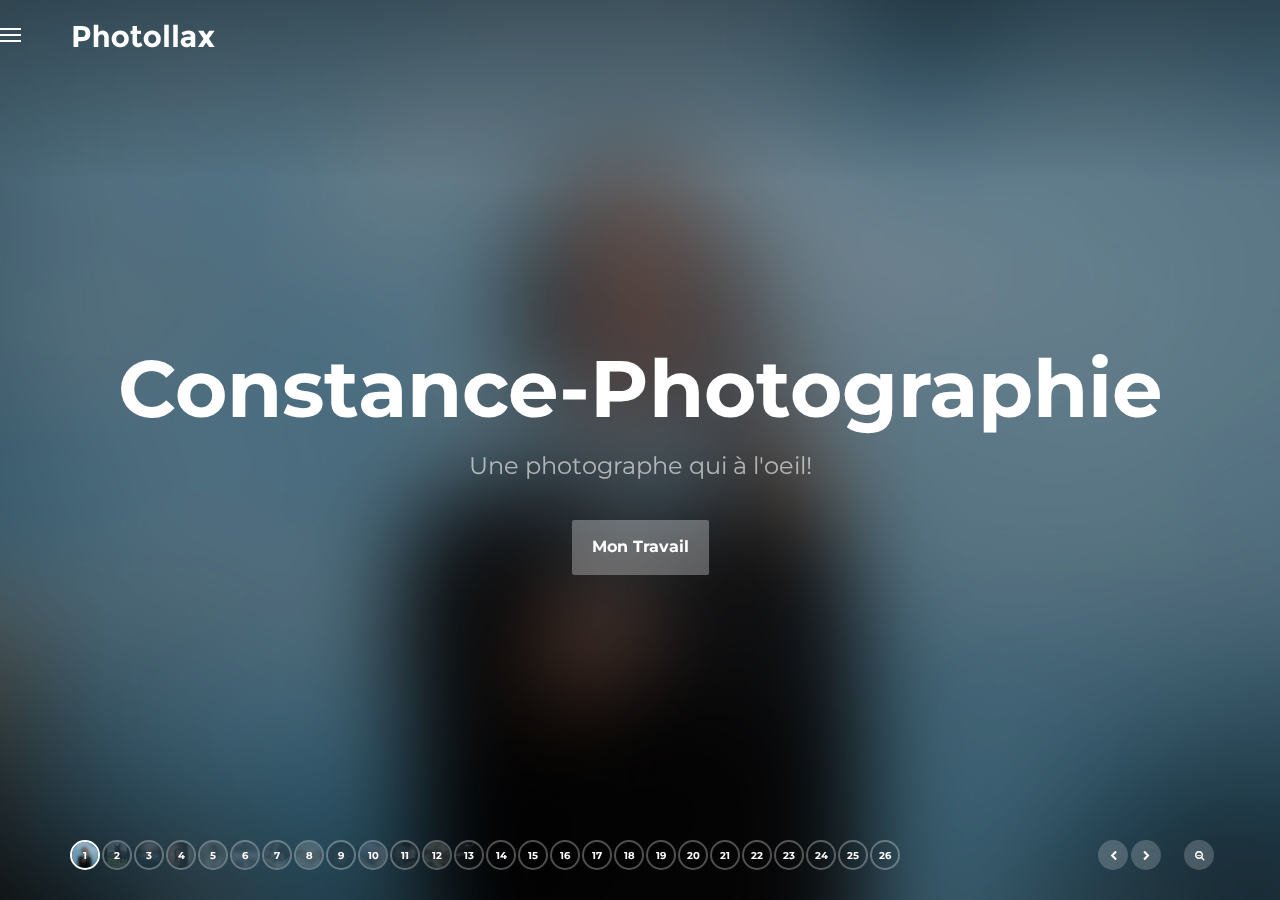
==== album1.html @ 7af8d9a1 "Update and rename album1 to album1.html" ====
<!DOCTYPE html>

<html lang="fr-FR">
<head>
    <meta charset="UTF-8"/>
    <meta name="viewport" content="width=device-width, initial-scale=1.0">
    <meta name="Constance FRECHON" content="Constance-Photographie">

    <link href="assets/fonts/font-awesome.css" rel="stylesheet" type="text/css">
    <link href="assets/fonts/elegant-fonts.css" rel="stylesheet" type="text/css">
    <link href="https://fonts.googleapis.com/css?family=Montserrat:400,700" rel="stylesheet">
    <link rel="stylesheet" href="assets/bootstrap/css/bootstrap.css" type="text/css">
    <link rel="stylesheet" href="assets/css/owl.carousel.css" type="text/css">
    <link rel="stylesheet" href="assets/css/jquery.scrollbar.css" type="text/css">
    <link rel="stylesheet" href="assets/css/style.css" type="text/css">

    <title>Album1</title>

</head>

<body>

<div class="page-wrapper">

    <div class="loading-overlay"></div>

    <div class="off-screen-navigation">
        <ul class="nav">
            <li>
                <a href="#about-me">
                    <i class="fa fa-user"></i>
                    <span>A Propos</span>
                </a>
            </li>
            <li>
                <a href="#services">
                    <i class="fa fa-briefcase"></i>
                    <span>Services</span>
                </a>
            </li>
            <li>
                <a href="#contact">
                    <i class="fa fa-envelope"></i>
                    <span>Contact</span>
                </a>
            </li>
        </ul>
    </div>
    <!--end off-screen-navigation-->

    <nav class="navigation">
        <a href="#" class="nav-btn">
            <i></i>
            <i></i>
            <i></i>
        </a>
        <!--end nav-btn-->
        <div class="brand">
            <a href="index.html">
                <img src="assets/img/logo.png" alt="">
            </a>
        </div>
        <!--end brand-->
    </nav>
    <!--end navigation-->

    <div class="slider-navigation">
        <div class="slider-pager owl-carousel"></div>
        <div class="slider-controls">
            <a href="#" class="prev">
                <i class="fa fa-chevron-left"></i>
            </a>
            <a href="#" class="next">
                <i class="fa fa-chevron-right"></i>
            </a>
            <a href="#" class="zoom-out">
                <i class="fa fa-search-minus"></i>
            </a>
        </div>
    </div>
    <!--end slider-navigation-->

    <div class="outer-wrapper">
        <div class="inner-wrapper">
            <div class="slide first" id="0" data-position-x="0" data-position-y="0" data-position-z="1" data-rotation="0">
                <div class="main-title">
                    <div class="main-title-wrapper">
                        <h1>Constance-Photographie</h1>
                        <h2>Une photographe qui à l'oeil!</h2>
                        <a href="#" class="btn btn-default next">Mon Travail</a>
                    </div>
                </div>
                <div class="image" data-background="assets/img/0.jpg"></div>
                <!--end image-->
            </div>
            <!--end slide-->

            <div class="slide" id="1">
                <div class="description">
                    <h2 class="animate">The cat</h2>
                    <dl class="animate">
                        <dt>Client:</dt>
                        <dd>Ozzie</dd>
                        <dt>Photographe:</dt>
                        <dd>Constance FRECHON</dd>
                        <dt>Catégorie:</dt>
                        <dd>Paysages, Animaux</dd>
                        <dt>Site web:</dt>
                        <dd><a href="#">www.miaou.com</a>
                        </dd>
                    </dl>
                    <div class="additional-info animate">
                        <dl>
                            <dt>ISO:</dt>
                            <dd>200</dd>
                            <dt>Shutter Speed:</dt>
                            <dd>1/10s</dd>
                            <dt>Focal Length:</dt>
                            <dd>42mm</dd>
                        </dl>
                    </div>
                </div>
                <!--end description-->
                <div class="image" data-background="assets/img/1.jpg"></div>
                <!--end image-->
            </div>
            <!--end slide-->

            <div class="slide" id="2">
                <div class="description">
                    <h2 class="animate">La tronche</h2>
                    <dl class="animate">
                        <dt>Client:</dt>
                        <dd>Dani</dd>
                        <dt>Photographe:</dt>
                        <dd>Constance FRECHON</dd>
                        <dt>Catégorie:</dt>
                        <dd>Portrait, Vie Réelle</dd>
                    </dl>
                    <div class="additional-info animate">
                        <dl>
                            <dt>ISO:</dt>
                            <dd>300</dd>
                            <dt>Shutter Speed:</dt>
                            <dd>1/60s</dd>
                            <dt>Focal Length:</dt>
                            <dd>120mm</dd>
                        </dl>
                    </div>
                </div>
                <!--end description-->
                <div class="image" data-background="assets/img/2.jpg"></div>
                <!--end image-->
            </div>
            <!--end slide-->

            <div class="slide" id="3">
                <div class="description">
                    <h2 class="animate">The Mirror</h2>
                    <dl class="animate">
                        <dt>Client:</dt>
                        <dd>Personal Work</dd>
                        <dt>Photographer:</dt>
                        <dd>Jane Sane</dd>
                        <dt>Category:</dt>
                        <dd>Portrait, Real Life</dd>
                    </dl>
                    <div class="additional-info animate">
                        <dl>
                            <dt>ISO:</dt>
                            <dd>800</dd>
                            <dt>Shutter Speed:</dt>
                            <dd>1/60s</dd>
                            <dt>Focal Length:</dt>
                            <dd>42mm</dd>
                        </dl>
                    </div>
                </div>
                <!--end description-->
                <div class="image" data-background="assets/img/3.jpg"></div>
                <!--end image-->
            </div>
            <!--end slide-->

            <div class="slide" id="4">
                <div class="description">
                    <h2 class="animate">The Fence</h2>
                    <dl class="animate">
                        <dt>Client:</dt>
                        <dd>Personal Work</dd>
                        <dt>Photographer:</dt>
                        <dd>Jane Sane</dd>
                        <dt>Category:</dt>
                        <dd>Portrait, Real Life</dd>
                    </dl>
                    <div class="additional-info animate">
                        <dl>
                            <dt>ISO:</dt>
                            <dd>800</dd>
                            <dt>Shutter Speed:</dt>
                            <dd>1/60s</dd>
                            <dt>Focal Length:</dt>
                            <dd>42mm</dd>
                        </dl>
                    </div>
                </div>
                <!--end description-->
                <div class="image" data-background="assets/img/4.jpg"></div>
                <!--end image-->
            </div>
            <!--end slide-->

            <div class="slide" id="5">
                <div class="description">
                    <h2 class="animate">From Above</h2>
                    <dl class="animate">
                        <dt>Client:</dt>
                        <dd>Peter Stray</dd>
                        <dt>Photographer:</dt>
                        <dd>Mike Hill</dd>
                        <dt>Category:</dt>
                        <dd>Landscape, Drone</dd>
                    </dl>
                    <div class="additional-info animate">
                        <dl>
                            <dt>ISO:</dt>
                            <dd>800</dd>
                            <dt>Shutter Speed:</dt>
                            <dd>1/60s</dd>
                            <dt>Focal Length:</dt>
                            <dd>42mm</dd>
                        </dl>
                    </div>
                </div>
                <!--end description-->
                <div class="image" data-background="assets/img/5.jpg"></div>
            </div>
            <!--end slide-->

            <div class="slide" id="6">
                <div class="description">
                    <h2 class="animate">The Butcher</h2>
                    <dl class="animate">
                        <dt>Client:</dt>
                        <dd>Personal Work</dd>
                        <dt>Photographer:</dt>
                        <dd>Jane Sane</dd>
                        <dt>Category:</dt>
                        <dd>Real Life</dd>
                    </dl>
                    <div class="additional-info animate">
                        <dl>
                            <dt>ISO:</dt>
                            <dd>600</dd>
                            <dt>Shutter Speed:</dt>
                            <dd>1/50s</dd>
                            <dt>Focal Length:</dt>
                            <dd>17mm</dd>
                        </dl>
                    </div>
                </div>
                <!--end description-->
                <div class="image" data-background="assets/img/6.jpg"></div>
            </div>
            <!--end slide-->

            <div class="slide" id="7">
                <div class="description">
                    <h2 class="animate">Suzane & John</h2>
                    <dl class="animate">
                        <dt>Client:</dt>
                        <dd>Suzane & John Does</dd>
                        <dt>Photographer:</dt>
                        <dd>Mike Hill</dd>
                        <dt>Category:</dt>
                        <dd>Wedding, Couple</dd>
                    </dl>
                    <div class="additional-info animate">
                        <dl>
                            <dt>ISO:</dt>
                            <dd>400</dd>
                            <dt>Shutter Speed:</dt>
                            <dd>1/60s</dd>
                            <dt>Focal Length:</dt>
                            <dd>42mm</dd>
                        </dl>
                    </div>
                </div>
                <!--end description-->
                <div class="image" data-background="assets/img/7.jpg"></div>
            </div>
            <!--end slide-->

            <div class="slide" id="8">
                <div class="description">
                    <h2 class="animate">Dark Dream</h2>
                    <dl class="animate">
                        <dt>Client:</dt>
                        <dd>Personal Work</dd>
                        <dt>Photographer:</dt>
                        <dd>Jane Sane</dd>
                        <dt>Category:</dt>
                        <dd>Portrait</dd>
                    </dl>
                    <div class="additional-info animate">
                        <dl>
                            <dt>ISO:</dt>
                            <dd>700</dd>
                            <dt>Shutter Speed:</dt>
                            <dd>1/160s</dd>
                            <dt>Focal Length:</dt>
                            <dd>38mm</dd>
                        </dl>
                    </div>
                </div>
                <!--end description-->
                <div class="image" data-background="assets/img/8.jpg"></div>
            </div>
            <!--end slide-->

            <div class="slide" id="9">
                <div class="description">
                    <h2 class="animate">Finally Here</h2>
                    <dl class="animate">
                        <dt>Client:</dt>
                        <dd>Juliana Grey</dd>
                        <dt>Photographer:</dt>
                        <dd>Mike Hill</dd>
                        <dt>Category:</dt>
                        <dd>Landscape</dd>
                    </dl>
                    <div class="additional-info animate">
                        <dl>
                            <dt>ISO:</dt>
                            <dd>800</dd>
                            <dt>Shutter Speed:</dt>
                            <dd>1/60s</dd>
                            <dt>Focal Length:</dt>
                            <dd>42mm</dd>
                        </dl>
                    </div>
                </div>
                <!--end description-->
                <div class="image" data-background="assets/img/9.jpg"></div>
            </div>
            <!--end slide-->

            <div class="slide" id="10">
                <div class="description">
                    <h2 class="animate">Beautiful View</h2>
                    <dl class="animate">
                        <dt>Client:</dt>
                        <dd>Peter Stray</dd>
                        <dt>Photographer:</dt>
                        <dd>Mike Hill</dd>
                        <dt>Category:</dt>
                        <dd>Landscape, Drone</dd>
                    </dl>
                    <div class="additional-info animate">
                        <dl>
                            <dt>ISO:</dt>
                            <dd>800</dd>
                            <dt>Shutter Speed:</dt>
                            <dd>1/60s</dd>
                            <dt>Focal Length:</dt>
                            <dd>42mm</dd>
                        </dl>
                    </div>
                </div>
                <!--end description-->
                <div class="image" data-background="assets/img/10.jpg"></div>
            </div>
            <!--end slide-->

            <div class="slide" id="11">
                <div class="description">
                    <h2 class="animate">Forest Surprice</h2>
                    <dl class="animate">
                        <dt>Client:</dt>
                        <dd>National Geographic</dd>
                        <dt>Photographer:</dt>
                        <dd>Jane Sanne</dd>
                        <dt>Category:</dt>
                        <dd>Animals, Forest</dd>
                    </dl>
                    <div class="additional-info animate">
                        <dl>
                            <dt>ISO:</dt>
                            <dd>600</dd>
                            <dt>Shutter Speed:</dt>
                            <dd>1/60s</dd>
                            <dt>Focal Length:</dt>
                            <dd>160mm</dd>
                        </dl>
                    </div>
                </div>
                <!--end description-->
                <div class="image" data-background="assets/img/11.jpg"></div>
            </div>
            <!--end slide-->

            <div class="slide" id="12">
                <div class="description">
                    <h2 class="animate">No Way Back</h2>
                    <dl class="animate">
                        <dt>Client:</dt>
                        <dd>Personal Work</dd>
                        <dt>Photographer:</dt>
                        <dd>Mike Hill</dd>
                        <dt>Category:</dt>
                        <dd>Landscape</dd>
                    </dl>
                    <div class="additional-info animate">
                        <dl>
                            <dt>ISO:</dt>
                            <dd>1200</dd>
                            <dt>Shutter Speed:</dt>
                            <dd>1/20s</dd>
                            <dt>Focal Length:</dt>
                            <dd>42mm</dd>
                        </dl>
                    </div>
                </div>
                <!--end description-->
                <div class="image" data-background="assets/img/12.jpg"></div>
            </div>
            <!--end slide-->
            
            <div class="slide" id="13">
                <div class="description">
                    <h2 class="animate">No Way Back</h2>
                    <dl class="animate">
                        <dt>Client:</dt>
                        <dd>Personal Work</dd>
                        <dt>Photographer:</dt>
                        <dd>Mike Hill</dd>
                        <dt>Category:</dt>
                        <dd>Landscape</dd>
                    </dl>
                    <div class="additional-info animate">
                        <dl>
                            <dt>ISO:</dt>
                            <dd>1200</dd>
                            <dt>Shutter Speed:</dt>
                            <dd>1/20s</dd>
                            <dt>Focal Length:</dt>
                            <dd>42mm</dd>
                        </dl>
                    </div>
                </div>
                <!--end description-->
                <div class="image" data-background="assets/img/13.jpg"></div>
            </div>
            <!--end slide-->
            
            <div class="slide" id="14">
                <div class="description">
                    <h2 class="animate">No Way Back</h2>
                    <dl class="animate">
                        <dt>Client:</dt>
                        <dd>Personal Work</dd>
                        <dt>Photographer:</dt>
                        <dd>Mike Hill</dd>
                        <dt>Category:</dt>
                        <dd>Landscape</dd>
                    </dl>
                    <div class="additional-info animate">
                        <dl>
                            <dt>ISO:</dt>
                            <dd>1200</dd>
                            <dt>Shutter Speed:</dt>
                            <dd>1/20s</dd>
                            <dt>Focal Length:</dt>
                            <dd>42mm</dd>
                        </dl>
                    </div>
                </div>
                <!--end description-->
                <div class="image" data-background="assets/img/14.jpg"></div>
            </div>
            <!--end slide-->
            
            <div class="slide" id="15">
                <div class="description">
                    <h2 class="animate">No Way Back</h2>
                    <dl class="animate">
                        <dt>Client:</dt>
                        <dd>Personal Work</dd>
                        <dt>Photographer:</dt>
                        <dd>Mike Hill</dd>
                        <dt>Category:</dt>
                        <dd>Landscape</dd>
                    </dl>
                    <div class="additional-info animate">
                        <dl>
                            <dt>ISO:</dt>
                            <dd>1200</dd>
                            <dt>Shutter Speed:</dt>
                            <dd>1/20s</dd>
                            <dt>Focal Length:</dt>
                            <dd>42mm</dd>
                        </dl>
                    </div>
                </div>
                <!--end description-->
                <div class="image" data-background="assets/img/15.jpg"></div>
            </div>
            <!--end slide-->
            
            <div class="slide" id="16">
                <div class="description">
                    <h2 class="animate">No Way Back</h2>
                    <dl class="animate">
                        <dt>Client:</dt>
                        <dd>Personal Work</dd>
                        <dt>Photographer:</dt>
                        <dd>Mike Hill</dd>
                        <dt>Category:</dt>
                        <dd>Landscape</dd>
                    </dl>
                    <div class="additional-info animate">
                        <dl>
                            <dt>ISO:</dt>
                            <dd>1200</dd>
                            <dt>Shutter Speed:</dt>
                            <dd>1/20s</dd>
                            <dt>Focal Length:</dt>
                            <dd>42mm</dd>
                        </dl>
                    </div>
                </div>
                <!--end description-->
                <div class="image" data-background="assets/img/16.jpg"></div>
            </div>
            <!--end slide-->
            
            <div class="slide" id="17">
                <div class="description">
                    <h2 class="animate">No Way Back</h2>
                    <dl class="animate">
                        <dt>Client:</dt>
                        <dd>Personal Work</dd>
                        <dt>Photographer:</dt>
                        <dd>Mike Hill</dd>
                        <dt>Category:</dt>
                        <dd>Landscape</dd>
                    </dl>
                    <div class="additional-info animate">
                        <dl>
                            <dt>ISO:</dt>
                            <dd>1200</dd>
                            <dt>Shutter Speed:</dt>
                            <dd>1/20s</dd>
                            <dt>Focal Length:</dt>
                            <dd>42mm</dd>
                        </dl>
                    </div>
                </div>
                <!--end description-->
                <div class="image" data-background="assets/img/17.jpg"></div>
            </div>
            <!--end slide-->
            
            <div class="slide" id="18">
                <div class="description">
                    <h2 class="animate">No Way Back</h2>
                    <dl class="animate">
                        <dt>Client:</dt>
                        <dd>Personal Work</dd>
                        <dt>Photographer:</dt>
                        <dd>Mike Hill</dd>
                        <dt>Category:</dt>
                        <dd>Landscape</dd>
                    </dl>
                    <div class="additional-info animate">
                        <dl>
                            <dt>ISO:</dt>
                            <dd>1200</dd>
                            <dt>Shutter Speed:</dt>
                            <dd>1/20s</dd>
                            <dt>Focal Length:</dt>
                            <dd>42mm</dd>
                        </dl>
                    </div>
                </div>
                <!--end description-->
                <div class="image" data-background="assets/img/18.jpg"></div>
            </div>
            <!--end slide-->
            
            <div class="slide" id="19">
                <div class="description">
                    <h2 class="animate">No Way Back</h2>
                    <dl class="animate">
                        <dt>Client:</dt>
                        <dd>Personal Work</dd>
                        <dt>Photographer:</dt>
                        <dd>Mike Hill</dd>
                        <dt>Category:</dt>
                        <dd>Landscape</dd>
                    </dl>
                    <div class="additional-info animate">
                        <dl>
                            <dt>ISO:</dt>
                            <dd>1200</dd>
                            <dt>Shutter Speed:</dt>
                            <dd>1/20s</dd>
                            <dt>Focal Length:</dt>
                            <dd>42mm</dd>
                        </dl>
                    </div>
                </div>
                <!--end description-->
                <div class="image" data-background="assets/img/19.jpg"></div>
            </div>
            <!--end slide-->
            
            <div class="slide" id="20">
                <div class="description">
                    <h2 class="animate">No Way Back</h2>
                    <dl class="animate">
                        <dt>Client:</dt>
                        <dd>Personal Work</dd>
                        <dt>Photographer:</dt>
                        <dd>Mike Hill</dd>
                        <dt>Category:</dt>
                        <dd>Landscape</dd>
                    </dl>
                    <div class="additional-info animate">
                        <dl>
                            <dt>ISO:</dt>
                            <dd>1200</dd>
                            <dt>Shutter Speed:</dt>
                            <dd>1/20s</dd>
                            <dt>Focal Length:</dt>
                            <dd>42mm</dd>
                        </dl>
                    </div>
                </div>
                <!--end description-->
                <div class="image" data-background="assets/img/20.jpg"></div>
            </div>
            <!--end slide-->
            
            <div class="slide" id="21">
                <div class="description">
                    <h2 class="animate">No Way Back</h2>
                    <dl class="animate">
                        <dt>Client:</dt>
                        <dd>Personal Work</dd>
                        <dt>Photographer:</dt>
                        <dd>Mike Hill</dd>
                        <dt>Category:</dt>
                        <dd>Landscape</dd>
                    </dl>
                    <div class="additional-info animate">
                        <dl>
                            <dt>ISO:</dt>
                            <dd>1200</dd>
                            <dt>Shutter Speed:</dt>
                            <dd>1/20s</dd>
                            <dt>Focal Length:</dt>
                            <dd>42mm</dd>
                        </dl>
                    </div>
                </div>
                <!--end description-->
                <div class="image" data-background="assets/img/21.jpg"></div>
            </div>
            <!--end slide-->
            
            <div class="slide" id="22">
                <div class="description">
                    <h2 class="animate">No Way Back</h2>
                    <dl class="animate">
                        <dt>Client:</dt>
                        <dd>Personal Work</dd>
                        <dt>Photographer:</dt>
                        <dd>Mike Hill</dd>
                        <dt>Category:</dt>
                        <dd>Landscape</dd>
                    </dl>
                    <div class="additional-info animate">
                        <dl>
                            <dt>ISO:</dt>
                            <dd>1200</dd>
                            <dt>Shutter Speed:</dt>
                            <dd>1/20s</dd>
                            <dt>Focal Length:</dt>
                            <dd>42mm</dd>
                        </dl>
                    </div>
                </div>
                <!--end description-->
                <div class="image" data-background="assets/img/22.jpg"></div>
            </div>
            <!--end slide-->
            
            <div class="slide" id="23">
                <div class="description">
                    <h2 class="animate">No Way Back</h2>
                    <dl class="animate">
                        <dt>Client:</dt>
                        <dd>Personal Work</dd>
                        <dt>Photographer:</dt>
                        <dd>Mike Hill</dd>
                        <dt>Category:</dt>
                        <dd>Landscape</dd>
                    </dl>
                    <div class="additional-info animate">
                        <dl>
                            <dt>ISO:</dt>
                            <dd>1200</dd>
                            <dt>Shutter Speed:</dt>
                            <dd>1/20s</dd>
                            <dt>Focal Length:</dt>
                            <dd>42mm</dd>
                        </dl>
                    </div>
                </div>
                <!--end description-->
                <div class="image" data-background="assets/img/23.jpg"></div>
            </div>
            <!--end slide-->
            
            <div class="slide" id="24">
                <div class="description">
                    <h2 class="animate">No Way Back</h2>
                    <dl class="animate">
                        <dt>Client:</dt>
                        <dd>Personal Work</dd>
                        <dt>Photographer:</dt>
                        <dd>Mike Hill</dd>
                        <dt>Category:</dt>
                        <dd>Landscape</dd>
                    </dl>
                    <div class="additional-info animate">
                        <dl>
                            <dt>ISO:</dt>
                            <dd>1200</dd>
                            <dt>Shutter Speed:</dt>
                            <dd>1/20s</dd>
                            <dt>Focal Length:</dt>
                            <dd>42mm</dd>
                        </dl>
                    </div>
                </div>
                <!--end description-->
                <div class="image" data-background="assets/img/24.jpg"></div>
            </div>
            <!--end slide-->
            
            <div class="slide" id="25">
                <div class="description">
                    <h2 class="animate">No Way Back</h2>
                    <dl class="animate">
                        <dt>Client:</dt>
                        <dd>Personal Work</dd>
                        <dt>Photographer:</dt>
                        <dd>Mike Hill</dd>
                        <dt>Category:</dt>
                        <dd>Landscape</dd>
                    </dl>
                    <div class="additional-info animate">
                        <dl>
                            <dt>ISO:</dt>
                            <dd>1200</dd>
                            <dt>Shutter Speed:</dt>
                            <dd>1/20s</dd>
                            <dt>Focal Length:</dt>
                            <dd>42mm</dd>
                        </dl>
                    </div>
                </div>
                <!--end description-->
                <div class="image" data-background="assets/img/25.jpg"></div>
            </div>
            <!--end slide-->
            
            
        </div>
        <!--end page-wrapper-->
    </div>
    <!--end outer-wrapper-->

    <div class="off-screen-content">
        <div class="scrollbar-inner">
            <section id="about-me">
                <div class="image-header">
                    <div class="bg-transfer"><img src="assets/img/image-header.jpg" alt=""></div>
                </div>
                <div class="section-wrapper">
                    <h2>A propos</h2>

                    <h3>Hey, je suis Constance!</h3>

                    <p>
                        Lorem ipsum dolor sit amet, consectetur adipiscing elit. Nulla sagittis lacinia tellus. Nullam
                        venenatis a sem non dictum. Aliquam orci ipsum, malesuada lacinia faucibus nec, bibendum a enim.
                        Sed efficitur bibendum purus. Fusce libero metu
                    </p>

                    <p>
                        Enean sit amet metus sodales, elementum ligula quis, facilisis neque. Sed eu purus ut mauris
                        malesuada viverra eu vitae eros. In odio neque, fermentum id tincidunt vitae, accumsan eu augue.
                        Proin vitae porta nulla.
                    </p>
                    <img src="assets/img/signature-black.png" alt="">
                </div>
                <!--end section-wrapper-->
            </section>
            <!--end #about-me-->

            <section id="services">
                <div class="section-wrapper">
                    <h2>Services</h2>

                    <p>
                        Duis ut finibus elit. Praesent vestibulum porta odio, in commodo velit placerat sed. Vivamus et
                        iaculis sem. Sed nibh turpis, finibus ut est nec, tempus fringilla augue. Quisque blandit nunc eu
                        tincidunt iaculis.
                    </p>

                    <div class="service">
                        <div class="image">
                            <div class="bg-transfer"><img src="assets/img/service-01.jpg" alt=""></div>
                        </div>
                        <div class="description">
                            <h3>Photographie</h3>

                            <p>Lorem ipsum dolor sit amet, consectetur adipiscing elit. Nulla sagittis lacinia tellus.
                                Nullam venenatis a sem non dictum.
                            </p>
                        </div>
                    </div>
                    <!--end service-->
                    <div class="service">
                        <div class="image">
                            <div class="bg-transfer"><img src="assets/img/service-02.jpg" alt=""></div>
                        </div>
                        <div class="description">
                            <h3>Tournages</h3>

                            <p>Donec mauris nibh, blandit id eros lacinia, lobortis aliquam mauris. Suspendisse laoreet,
                                tortor ut convallis facilisis
                            </p>
                        </div>
                    </div>
                    <!--end service-->
                    <div class="service">
                        <div class="image">
                            <div class="bg-transfer"><img src="assets/img/service-03.jpg" alt=""></div>
                        </div>
                        <div class="description">
                            <h3>Edition Vidéo</h3>

                            <p>Nullam ultricies purus sed accumsan tempus. Integer lorem dui, pellentesque at arcu non
                                volutpat fermentum sem.
                            </p>
                        </div>
                    </div>
                    <!--end service-->
                </div>
                <!--end section-wrapper-->
            </section>
            <!--end #services-->

            

            <section id="contact">
                <div id="map"></div>
                <div class="section-wrapper">
                    <h2>Contact</h2>

                    <div class="row">
                        <div class="col-md-6 col-sm-6">
                            <h3>Adresse</h3>
                            <address>
                                17 rue vers la cave
                                <br>
                                +1 919-571-2528
                                <br>
                                <a href="#">hello@example.com</a>
                            </address>
                        </div>
                        <!--end col-sm-6-->
                        <div class="col-md-6 col-sm-6">
                            <h3>Social</h3>

                            <div class="social">
                                <figure><a href="" class="icon"><i class="fa fa-facebook"></i>Facebook</a></figure>
                                <figure><a href="" class="icon"><i class="fa fa-twitter"></i>Twitter</a></figure>
                                <figure><a href="" class="icon"><i class="fa fa-youtube"></i>Youtube</a></figure>
                                <figure><a href="" class="icon"><i class="fa fa-pinterest"></i>Pinterest</a></figure>
                            </div>
                        </div>
                        <!--end col-sm-6-->
                    </div>
                    <!--end row-->
                    <br>

                    <h3>Contact Form</h3>

                    <form id="form-contact" method="post" class="form clearfix">
                        <div class="row">
                            <div class="col-md-6 col-sm-6">
                                <div class="form-group">
                                    <input type="text" class="form-control" id="form-contact-name" name="name" placeholder="Your Name" required>
                                </div>
                                <!--end form-group -->
                            </div>
                            <!--end col-md-6 col-sm-6 -->
                            <div class="col-md-6 col-sm-6">
                                <div class="form-group">
                                    <input type="email" class="form-control" id="form-contact-email" name="email" placeholder="Your Email" required>
                                </div>
                                <!--end form-group -->
                            </div>
                            <!--end col-md-6 col-sm-6 -->
                        </div>
                        <!--end row -->
                        <div class="row">
                            <div class="col-md-12">
                                <div class="form-group">
                                    <textarea class="form-control" id="form-contact-message" rows="8" name="message" placeholder="Your Message" required></textarea>
                                </div>
                                <!--end form-group -->
                            </div>
                            <!--end col-md-12 -->
                        </div>
                        <!--end row -->
                        <div class="form-group clearfix">
                            <button type="submit" class="btn pull-right btn-default btn-framed btn-rounded" id="form-contact-submit">Send a Message
                            </button>
                        </div>
                        <!--end form-group -->
                        <div class="form-contact-status"></div>
                    </form>
                    <!--end form-contact -->
                </div>
                <!--end section-wrapper-->
            </section>
            <!--end #contact-->
        </div>
    </div>
    <!--end off-screen-content-->
</div>
<!--end page-wrapper-->

<!-- Modal -->
<div class="modal fade" id="modal-blog" tabindex="-1" role="dialog" aria-labelledby="modal-blog">
    <div class="modal-dialog" role="document">
        <div class="modal-content">
            <button type="button" class="close" data-dismiss="modal" aria-label="Close"><span aria-hidden="true">&times;</span></button>
            <iframe data-src="blog.html"></iframe>
        </div>
    </div>
</div>
<!--end modal-->

<script type="text/javascript" src="assets/js/jquery-2.2.1.min.js"></script>
<script type="text/javascript" src="http://maps.google.com/maps/api/js"></script>
<script type="text/javascript" src="assets/bootstrap/js/bootstrap.min.js"></script>
<script type="text/javascript" src="assets/js/jquery.validate.min.js"></script>
<script type="text/javascript" src="assets/js/jquery.scrollbar.min.js"></script>
<script type="text/javascript" src="assets/js/jquery.mousewheel.min.js"></script>
<script type="text/javascript" src="assets/js/owl.carousel.min.js"></script>
<script type="text/javascript" src="assets/js/pace.min.js"></script>
<script type="text/javascript" src="assets/js/custom.js"></script>

<script type="text/javascript">

    $(document).ready(function ($) {
        "use strict";



    });

    var latitude = 34.038405;
    var longitude = -117.946944;
    var markerImage = "assets/img/map-marker.png";
    var mapTheme = "light";
    var mapElement = "map";
    google.maps.event.addDomListener(window, "load", simpleMap(latitude, longitude, markerImage, mapTheme, mapElement));

</script>

</body>
---- assets/fonts/elegant-fonts.css ----
@font-face {
	font-family: 'ElegantIcons';
	src:url('fonts/ElegantIcons.eot');
	src:url('fonts/ElegantIcons.eot?#iefix') format('embedded-opentype'),
		url('fonts/ElegantIcons.woff') format('woff'),
		url('fonts/ElegantIcons.ttf') format('truetype'),
		url('fonts/ElegantIcons.svg#ElegantIcons') format('svg');
	font-weight: normal;
	font-style: normal;
}

/* Use the following CSS code if you want to use data attributes for inserting your icons */
[data-icon]:before {
	font-family: 'ElegantIcons';
	content: attr(data-icon);
	speak: none;
	font-weight: normal;
	font-variant: normal;
	text-transform: none;
	line-height: 1;
	-webkit-font-smoothing: antialiased;
	-moz-osx-font-smoothing: grayscale;
}

/* Use the following CSS code if you want to have a class per icon */
/*
Instead of a list of all class selectors,
you can use the generic selector below, but it's slower:
[class*="your-class-prefix"] {
*/
.arrow_up, .arrow_down, .arrow_left, .arrow_right, .arrow_left-up, .arrow_right-up, .arrow_right-down, .arrow_left-down, .arrow-up-down, .arrow_up-down_alt, .arrow_left-right_alt, .arrow_left-right, .arrow_expand_alt2, .arrow_expand_alt, .arrow_condense, .arrow_expand, .arrow_move, .arrow_carrot-up, .arrow_carrot-down, .arrow_carrot-left, .arrow_carrot-right, .arrow_carrot-2up, .arrow_carrot-2down, .arrow_carrot-2left, .arrow_carrot-2right, .arrow_carrot-up_alt2, .arrow_carrot-down_alt2, .arrow_carrot-left_alt2, .arrow_carrot-right_alt2, .arrow_carrot-2up_alt2, .arrow_carrot-2down_alt2, .arrow_carrot-2left_alt2, .arrow_carrot-2right_alt2, .arrow_triangle-up, .arrow_triangle-down, .arrow_triangle-left, .arrow_triangle-right, .arrow_triangle-up_alt2, .arrow_triangle-down_alt2, .arrow_triangle-left_alt2, .arrow_triangle-right_alt2, .arrow_back, .icon_minus-06, .icon_plus, .icon_close, .icon_check, .icon_minus_alt2, .icon_plus_alt2, .icon_close_alt2, .icon_check_alt2, .icon_zoom-out_alt, .icon_zoom-in_alt, .icon_search, .icon_box-empty, .icon_box-selected, .icon_minus-box, .icon_plus-box, .icon_box-checked, .icon_circle-empty, .icon_circle-slelected, .icon_stop_alt2, .icon_stop, .icon_pause_alt2, .icon_pause, .icon_menu, .icon_menu-square_alt2, .icon_menu-circle_alt2, .icon_ul, .icon_ol, .icon_adjust-horiz, .icon_adjust-vert, .icon_document_alt, .icon_documents_alt, .icon_pencil, .icon_pencil-edit_alt, .icon_pencil-edit, .icon_folder-alt, .icon_folder-open_alt, .icon_folder-add_alt, .icon_info_alt, .icon_error-oct_alt, .icon_error-circle_alt, .icon_error-triangle_alt, .icon_question_alt2, .icon_question, .icon_comment_alt, .icon_chat_alt, .icon_vol-mute_alt, .icon_volume-low_alt, .icon_volume-high_alt, .icon_quotations, .icon_quotations_alt2, .icon_clock_alt, .icon_lock_alt, .icon_lock-open_alt, .icon_key_alt, .icon_cloud_alt, .icon_cloud-upload_alt, .icon_cloud-download_alt, .icon_image, .icon_images, .icon_lightbulb_alt, .icon_gift_alt, .icon_house_alt, .icon_genius, .icon_mobile, .icon_tablet, .icon_laptop, .icon_desktop, .icon_camera_alt, .icon_mail_alt, .icon_cone_alt, .icon_ribbon_alt, .icon_bag_alt, .icon_creditcard, .icon_cart_alt, .icon_paperclip, .icon_tag_alt, .icon_tags_alt, .icon_trash_alt, .icon_cursor_alt, .icon_mic_alt, .icon_compass_alt, .icon_pin_alt, .icon_pushpin_alt, .icon_map_alt, .icon_drawer_alt, .icon_toolbox_alt, .icon_book_alt, .icon_calendar, .icon_film, .icon_table, .icon_contacts_alt, .icon_headphones, .icon_lifesaver, .icon_piechart, .icon_refresh, .icon_link_alt, .icon_link, .icon_loading, .icon_blocked, .icon_archive_alt, .icon_heart_alt, .icon_star_alt, .icon_star-half_alt, .icon_star, .icon_star-half, .icon_tools, .icon_tool, .icon_cog, .icon_cogs, .arrow_up_alt, .arrow_down_alt, .arrow_left_alt, .arrow_right_alt, .arrow_left-up_alt, .arrow_right-up_alt, .arrow_right-down_alt, .arrow_left-down_alt, .arrow_condense_alt, .arrow_expand_alt3, .arrow_carrot_up_alt, .arrow_carrot-down_alt, .arrow_carrot-left_alt, .arrow_carrot-right_alt, .arrow_carrot-2up_alt, .arrow_carrot-2dwnn_alt, .arrow_carrot-2left_alt, .arrow_carrot-2right_alt, .arrow_triangle-up_alt, .arrow_triangle-down_alt, .arrow_triangle-left_alt, .arrow_triangle-right_alt, .icon_minus_alt, .icon_plus_alt, .icon_close_alt, .icon_check_alt, .icon_zoom-out, .icon_zoom-in, .icon_stop_alt, .icon_menu-square_alt, .icon_menu-circle_alt, .icon_document, .icon_documents, .icon_pencil_alt, .icon_folder, .icon_folder-open, .icon_folder-add, .icon_folder_upload, .icon_folder_download, .icon_info, .icon_error-circle, .icon_error-oct, .icon_error-triangle, .icon_question_alt, .icon_comment, .icon_chat, .icon_vol-mute, .icon_volume-low, .icon_volume-high, .icon_quotations_alt, .icon_clock, .icon_lock, .icon_lock-open, .icon_key, .icon_cloud, .icon_cloud-upload, .icon_cloud-download, .icon_lightbulb, .icon_gift, .icon_house, .icon_camera, .icon_mail, .icon_cone, .icon_ribbon, .icon_bag, .icon_cart, .icon_tag, .icon_tags, .icon_trash, .icon_cursor, .icon_mic, .icon_compass, .icon_pin, .icon_pushpin, .icon_map, .icon_drawer, .icon_toolbox, .icon_book, .icon_contacts, .icon_archive, .icon_heart, .icon_profile, .icon_group, .icon_grid-2x2, .icon_grid-3x3, .icon_music, .icon_pause_alt, .icon_phone, .icon_upload, .icon_download, .social_facebook, .social_twitter, .social_pinterest, .social_googleplus, .social_tumblr, .social_tumbleupon, .social_wordpress, .social_instagram, .social_dribbble, .social_vimeo, .social_linkedin, .social_rss, .social_deviantart, .social_share, .social_myspace, .social_skype, .social_youtube, .social_picassa, .social_googledrive, .social_flickr, .social_blogger, .social_spotify, .social_delicious, .social_facebook_circle, .social_twitter_circle, .social_pinterest_circle, .social_googleplus_circle, .social_tumblr_circle, .social_stumbleupon_circle, .social_wordpress_circle, .social_instagram_circle, .social_dribbble_circle, .social_vimeo_circle, .social_linkedin_circle, .social_rss_circle, .social_deviantart_circle, .social_share_circle, .social_myspace_circle, .social_skype_circle, .social_youtube_circle, .social_picassa_circle, .social_googledrive_alt2, .social_flickr_circle, .social_blogger_circle, .social_spotify_circle, .social_delicious_circle, .social_facebook_square, .social_twitter_square, .social_pinterest_square, .social_googleplus_square, .social_tumblr_square, .social_stumbleupon_square, .social_wordpress_square, .social_instagram_square, .social_dribbble_square, .social_vimeo_square, .social_linkedin_square, .social_rss_square, .social_deviantart_square, .social_share_square, .social_myspace_square, .social_skype_square, .social_youtube_square, .social_picassa_square, .social_googledrive_square, .social_flickr_square, .social_blogger_square, .social_spotify_square, .social_delicious_square, .icon_printer, .icon_calulator, .icon_building, .icon_floppy, .icon_drive, .icon_search-2, .icon_id, .icon_id-2, .icon_puzzle, .icon_like, .icon_dislike, .icon_mug, .icon_currency, .icon_wallet, .icon_pens, .icon_easel, .icon_flowchart, .icon_datareport, .icon_briefcase, .icon_shield, .icon_percent, .icon_globe, .icon_globe-2, .icon_target, .icon_hourglass, .icon_balance, .icon_rook, .icon_printer-alt, .icon_calculator_alt, .icon_building_alt, .icon_floppy_alt, .icon_drive_alt, .icon_search_alt, .icon_id_alt, .icon_id-2_alt, .icon_puzzle_alt, .icon_like_alt, .icon_dislike_alt, .icon_mug_alt, .icon_currency_alt, .icon_wallet_alt, .icon_pens_alt, .icon_easel_alt, .icon_flowchart_alt, .icon_datareport_alt, .icon_briefcase_alt, .icon_shield_alt, .icon_percent_alt, .icon_globe_alt, .icon_clipboard {
	font-family: 'ElegantIcons';
	speak: none;
	font-style: normal;
	font-weight: normal;
	font-variant: normal;
	text-transform: none;
	line-height: 1;
	-webkit-font-smoothing: antialiased;
}
.arrow_up:before {
	content: "\21";
}
.arrow_down:before {
	content: "\22";
}
.arrow_left:before {
	content: "\23";
}
.arrow_right:before {
	content: "\24";
}
.arrow_left-up:before {
	content: "\25";
}
.arrow_right-up:before {
	content: "\26";
}
.arrow_right-down:before {
	content: "\27";
}
.arrow_left-down:before {
	content: "\28";
}
.arrow-up-down:before {
	content: "\29";
}
.arrow_up-down_alt:before {
	content: "\2a";
}
.arrow_left-right_alt:before {
	content: "\2b";
}
.arrow_left-right:before {
	content: "\2c";
}
.arrow_expand_alt2:before {
	content: "\2d";
}
.arrow_expand_alt:before {
	content: "\2e";
}
.arrow_condense:before {
	content: "\2f";
}
.arrow_expand:before {
	content: "\30";
}
.arrow_move:before {
	content: "\31";
}
.arrow_carrot-up:before {
	content: "\32";
}
.arrow_carrot-down:before {
	content: "\33";
}
.arrow_carrot-left:before {
	content: "\34";
}
.arrow_carrot-right:before {
	content: "\35";
}
.arrow_carrot-2up:before {
	content: "\36";
}
.arrow_carrot-2down:before {
	content: "\37";
}
.arrow_carrot-2left:before {
	content: "\38";
}
.arrow_carrot-2right:before {
	content: "\39";
}
.arrow_carrot-up_alt2:before {
	content: "\3a";
}
.arrow_carrot-down_alt2:before {
	content: "\3b";
}
.arrow_carrot-left_alt2:before {
	content: "\3c";
}
.arrow_carrot-right_alt2:before {
	content: "\3d";
}
.arrow_carrot-2up_alt2:before {
	content: "\3e";
}
.arrow_carrot-2down_alt2:before {
	content: "\3f";
}
.arrow_carrot-2left_alt2:before {
	content: "\40";
}
.arrow_carrot-2right_alt2:before {
	content: "\41";
}
.arrow_triangle-up:before {
	content: "\42";
}
.arrow_triangle-down:before {
	content: "\43";
}
.arrow_triangle-left:before {
	content: "\44";
}
.arrow_triangle-right:before {
	content: "\45";
}
.arrow_triangle-up_alt2:before {
	content: "\46";
}
.arrow_triangle-down_alt2:before {
	content: "\47";
}
.arrow_triangle-left_alt2:before {
	content: "\48";
}
.arrow_triangle-right_alt2:before {
	content: "\49";
}
.arrow_back:before {
	content: "\4a";
}
.icon_minus-06:before {
	content: "\4b";
}
.icon_plus:before {
	content: "\4c";
}
.icon_close:before {
	content: "\4d";
}
.icon_check:before {
	content: "\4e";
}
.icon_minus_alt2:before {
	content: "\4f";
}
.icon_plus_alt2:before {
	content: "\50";
}
.icon_close_alt2:before {
	content: "\51";
}
.icon_check_alt2:before {
	content: "\52";
}
.icon_zoom-out_alt:before {
	content: "\53";
}
.icon_zoom-in_alt:before {
	content: "\54";
}
.icon_search:before {
	content: "\55";
}
.icon_box-empty:before {
	content: "\56";
}
.icon_box-selected:before {
	content: "\57";
}
.icon_minus-box:before {
	content: "\58";
}
.icon_plus-box:before {
	content: "\59";
}
.icon_box-checked:before {
	content: "\5a";
}
.icon_circle-empty:before {
	content: "\5b";
}
.icon_circle-slelected:before {
	content: "\5c";
}
.icon_stop_alt2:before {
	content: "\5d";
}
.icon_stop:before {
	content: "\5e";
}
.icon_pause_alt2:before {
	content: "\5f";
}
.icon_pause:before {
	content: "\60";
}
.icon_menu:before {
	content: "\61";
}
.icon_menu-square_alt2:before {
	content: "\62";
}
.icon_menu-circle_alt2:before {
	content: "\63";
}
.icon_ul:before {
	content: "\64";
}
.icon_ol:before {
	content: "\65";
}
.icon_adjust-horiz:before {
	content: "\66";
}
.icon_adjust-vert:before {
	content: "\67";
}
.icon_document_alt:before {
	content: "\68";
}
.icon_documents_alt:before {
	content: "\69";
}
.icon_pencil:before {
	content: "\6a";
}
.icon_pencil-edit_alt:before {
	content: "\6b";
}
.icon_pencil-edit:before {
	content: "\6c";
}
.icon_folder-alt:before {
	content: "\6d";
}
.icon_folder-open_alt:before {
	content: "\6e";
}
.icon_folder-add_alt:before {
	content: "\6f";
}
.icon_info_alt:before {
	content: "\70";
}
.icon_error-oct_alt:before {
	content: "\71";
}
.icon_error-circle_alt:before {
	content: "\72";
}
.icon_error-triangle_alt:before {
	content: "\73";
}
.icon_question_alt2:before {
	content: "\74";
}
.icon_question:before {
	content: "\75";
}
.icon_comment_alt:before {
	content: "\76";
}
.icon_chat_alt:before {
	content: "\77";
}
.icon_vol-mute_alt:before {
	content: "\78";
}
.icon_volume-low_alt:before {
	content: "\79";
}
.icon_volume-high_alt:before {
	content: "\7a";
}
.icon_quotations:before {
	content: "\7b";
}
.icon_quotations_alt2:before {
	content: "\7c";
}
.icon_clock_alt:before {
	content: "\7d";
}
.icon_lock_alt:before {
	content: "\7e";
}
.icon_lock-open_alt:before {
	content: "\e000";
}
.icon_key_alt:before {
	content: "\e001";
}
.icon_cloud_alt:before {
	content: "\e002";
}
.icon_cloud-upload_alt:before {
	content: "\e003";
}
.icon_cloud-download_alt:before {
	content: "\e004";
}
.icon_image:before {
	content: "\e005";
}
.icon_images:before {
	content: "\e006";
}
.icon_lightbulb_alt:before {
	content: "\e007";
}
.icon_gift_alt:before {
	content: "\e008";
}
.icon_house_alt:before {
	content: "\e009";
}
.icon_genius:before {
	content: "\e00a";
}
.icon_mobile:before {
	content: "\e00b";
}
.icon_tablet:before {
	content: "\e00c";
}
.icon_laptop:before {
	content: "\e00d";
}
.icon_desktop:before {
	content: "\e00e";
}
.icon_camera_alt:before {
	content: "\e00f";
}
.icon_mail_alt:before {
	content: "\e010";
}
.icon_cone_alt:before {
	content: "\e011";
}
.icon_ribbon_alt:before {
	content: "\e012";
}
.icon_bag_alt:before {
	content: "\e013";
}
.icon_creditcard:before {
	content: "\e014";
}
.icon_cart_alt:before {
	content: "\e015";
}
.icon_paperclip:before {
	content: "\e016";
}
.icon_tag_alt:before {
	content: "\e017";
}
.icon_tags_alt:before {
	content: "\e018";
}
.icon_trash_alt:before {
	content: "\e019";
}
.icon_cursor_alt:before {
	content: "\e01a";
}
.icon_mic_alt:before {
	content: "\e01b";
}
.icon_compass_alt:before {
	content: "\e01c";
}
.icon_pin_alt:before {
	content: "\e01d";
}
.icon_pushpin_alt:before {
	content: "\e01e";
}
.icon_map_alt:before {
	content: "\e01f";
}
.icon_drawer_alt:before {
	content: "\e020";
}
.icon_toolbox_alt:before {
	content: "\e021";
}
.icon_book_alt:before {
	content: "\e022";
}
.icon_calendar:before {
	content: "\e023";
}
.icon_film:before {
	content: "\e024";
}
.icon_table:before {
	content: "\e025";
}
.icon_contacts_alt:before {
	content: "\e026";
}
.icon_headphones:before {
	content: "\e027";
}
.icon_lifesaver:before {
	content: "\e028";
}
.icon_piechart:before {
	content: "\e029";
}
.icon_refresh:before {
	content: "\e02a";
}
.icon_link_alt:before {
	content: "\e02b";
}
.icon_link:before {
	content: "\e02c";
}
.icon_loading:before {
	content: "\e02d";
}
.icon_blocked:before {
	content: "\e02e";
}
.icon_archive_alt:before {
	content: "\e02f";
}
.icon_heart_alt:before {
	content: "\e030";
}
.icon_star_alt:before {
	content: "\e031";
}
.icon_star-half_alt:before {
	content: "\e032";
}
.icon_star:before {
	content: "\e033";
}
.icon_star-half:before {
	content: "\e034";
}
.icon_tools:before {
	content: "\e035";
}
.icon_tool:before {
	content: "\e036";
}
.icon_cog:before {
	content: "\e037";
}
.icon_cogs:before {
	content: "\e038";
}
.arrow_up_alt:before {
	content: "\e039";
}
.arrow_down_alt:before {
	content: "\e03a";
}
.arrow_left_alt:before {
	content: "\e03b";
}
.arrow_right_alt:before {
	content: "\e03c";
}
.arrow_left-up_alt:before {
	content: "\e03d";
}
.arrow_right-up_alt:before {
	content: "\e03e";
}
.arrow_right-down_alt:before {
	content: "\e03f";
}
.arrow_left-down_alt:before {
	content: "\e040";
}
.arrow_condense_alt:before {
	content: "\e041";
}
.arrow_expand_alt3:before {
	content: "\e042";
}
.arrow_carrot_up_alt:before {
	content: "\e043";
}
.arrow_carrot-down_alt:before {
	content: "\e044";
}
.arrow_carrot-left_alt:before {
	content: "\e045";
}
.arrow_carrot-right_alt:before {
	content: "\e046";
}
.arrow_carrot-2up_alt:before {
	content: "\e047";
}
.arrow_carrot-2dwnn_alt:before {
	content: "\e048";
}
.arrow_carrot-2left_alt:before {
	content: "\e049";
}
.arrow_carrot-2right_alt:before {
	content: "\e04a";
}
.arrow_triangle-up_alt:before {
	content: "\e04b";
}
.arrow_triangle-down_alt:before {
	content: "\e04c";
}
.arrow_triangle-left_alt:before {
	content: "\e04d";
}
.arrow_triangle-right_alt:before {
	content: "\e04e";
}
.icon_minus_alt:before {
	content: "\e04f";
}
.icon_plus_alt:before {
	content: "\e050";
}
.icon_close_alt:before {
	content: "\e051";
}
.icon_check_alt:before {
	content: "\e052";
}
.icon_zoom-out:before {
	content: "\e053";
}
.icon_zoom-in:before {
	content: "\e054";
}
.icon_stop_alt:before {
	content: "\e055";
}
.icon_menu-square_alt:before {
	content: "\e056";
}
.icon_menu-circle_alt:before {
	content: "\e057";
}
.icon_document:before {
	content: "\e058";
}
.icon_documents:before {
	content: "\e059";
}
.icon_pencil_alt:before {
	content: "\e05a";
}
.icon_folder:before {
	content: "\e05b";
}
.icon_folder-open:before {
	content: "\e05c";
}
.icon_folder-add:before {
	content: "\e05d";
}
.icon_folder_upload:before {
	content: "\e05e";
}
.icon_folder_download:before {
	content: "\e05f";
}
.icon_info:before {
	content: "\e060";
}
.icon_error-circle:before {
	content: "\e061";
}
.icon_error-oct:before {
	content: "\e062";
}
.icon_error-triangle:before {
	content: "\e063";
}
.icon_question_alt:before {
	content: "\e064";
}
.icon_comment:before {
	content: "\e065";
}
.icon_chat:before {
	content: "\e066";
}
.icon_vol-mute:before {
	content: "\e067";
}
.icon_volume-low:before {
	content: "\e068";
}
.icon_volume-high:before {
	content: "\e069";
}
.icon_quotations_alt:before {
	content: "\e06a";
}
.icon_clock:before {
	content: "\e06b";
}
.icon_lock:before {
	content: "\e06c";
}
.icon_lock-open:before {
	content: "\e06d";
}
.icon_key:before {
	content: "\e06e";
}
.icon_cloud:before {
	content: "\e06f";
}
.icon_cloud-upload:before {
	content: "\e070";
}
.icon_cloud-download:before {
	content: "\e071";
}
.icon_lightbulb:before {
	content: "\e072";
}
.icon_gift:before {
	content: "\e073";
}
.icon_house:before {
	content: "\e074";
}
.icon_camera:before {
	content: "\e075";
}
.icon_mail:before {
	content: "\e076";
}
.icon_cone:before {
	content: "\e077";
}
.icon_ribbon:before {
	content: "\e078";
}
.icon_bag:before {
	content: "\e079";
}
.icon_cart:before {
	content: "\e07a";
}
.icon_tag:before {
	content: "\e07b";
}
.icon_tags:before {
	content: "\e07c";
}
.icon_trash:before {
	content: "\e07d";
}
.icon_cursor:before {
	content: "\e07e";
}
.icon_mic:before {
	content: "\e07f";
}
.icon_compass:before {
	content: "\e080";
}
.icon_pin:before {
	content: "\e081";
}
.icon_pushpin:before {
	content: "\e082";
}
.icon_map:before {
	content: "\e083";
}
.icon_drawer:before {
	content: "\e084";
}
.icon_toolbox:before {
	content: "\e085";
}
.icon_book:before {
	content: "\e086";
}
.icon_contacts:before {
	content: "\e087";
}
.icon_archive:before {
	content: "\e088";
}
.icon_heart:before {
	content: "\e089";
}
.icon_profile:before {
	content: "\e08a";
}
.icon_group:before {
	content: "\e08b";
}
.icon_grid-2x2:before {
	content: "\e08c";
}
.icon_grid-3x3:before {
	content: "\e08d";
}
.icon_music:before {
	content: "\e08e";
}
.icon_pause_alt:before {
	content: "\e08f";
}
.icon_phone:before {
	content: "\e090";
}
.icon_upload:before {
	content: "\e091";
}
.icon_download:before {
	content: "\e092";
}
.social_facebook:before {
	content: "\e093";
}
.social_twitter:before {
	content: "\e094";
}
.social_pinterest:before {
	content: "\e095";
}
.social_googleplus:before {
	content: "\e096";
}
.social_tumblr:before {
	content: "\e097";
}
.social_tumbleupon:before {
	content: "\e098";
}
.social_wordpress:before {
	content: "\e099";
}
.social_instagram:before {
	content: "\e09a";
}
.social_dribbble:before {
	content: "\e09b";
}
.social_vimeo:before {
	content: "\e09c";
}
.social_linkedin:before {
	content: "\e09d";
}
.social_rss:before {
	content: "\e09e";
}
.social_deviantart:before {
	content: "\e09f";
}
.social_share:before {
	content: "\e0a0";
}
.social_myspace:before {
	content: "\e0a1";
}
.social_skype:before {
	content: "\e0a2";
}
.social_youtube:before {
	content: "\e0a3";
}
.social_picassa:before {
	content: "\e0a4";
}
.social_googledrive:before {
	content: "\e0a5";
}
.social_flickr:before {
	content: "\e0a6";
}
.social_blogger:before {
	content: "\e0a7";
}
.social_spotify:before {
	content: "\e0a8";
}
.social_delicious:before {
	content: "\e0a9";
}
.social_facebook_circle:before {
	content: "\e0aa";
}
.social_twitter_circle:before {
	content: "\e0ab";
}
.social_pinterest_circle:before {
	content: "\e0ac";
}
.social_googleplus_circle:before {
	content: "\e0ad";
}
.social_tumblr_circle:before {
	content: "\e0ae";
}
.social_stumbleupon_circle:before {
	content: "\e0af";
}
.social_wordpress_circle:before {
	content: "\e0b0";
}
.social_instagram_circle:before {
	content: "\e0b1";
}
.social_dribbble_circle:before {
	content: "\e0b2";
}
.social_vimeo_circle:before {
	content: "\e0b3";
}
.social_linkedin_circle:before {
	content: "\e0b4";
}
.social_rss_circle:before {
	content: "\e0b5";
}
.social_deviantart_circle:before {
	content: "\e0b6";
}
.social_share_circle:before {
	content: "\e0b7";
}
.social_myspace_circle:before {
	content: "\e0b8";
}
.social_skype_circle:before {
	content: "\e0b9";
}
.social_youtube_circle:before {
	content: "\e0ba";
}
.social_picassa_circle:before {
	content: "\e0bb";
}
.social_googledrive_alt2:before {
	content: "\e0bc";
}
.social_flickr_circle:before {
	content: "\e0bd";
}
.social_blogger_circle:before {
	content: "\e0be";
}
.social_spotify_circle:before {
	content: "\e0bf";
}
.social_delicious_circle:before {
	content: "\e0c0";
}
.social_facebook_square:before {
	content: "\e0c1";
}
.social_twitter_square:before {
	content: "\e0c2";
}
.social_pinterest_square:before {
	content: "\e0c3";
}
.social_googleplus_square:before {
	content: "\e0c4";
}
.social_tumblr_square:before {
	content: "\e0c5";
}
.social_stumbleupon_square:before {
	content: "\e0c6";
}
.social_wordpress_square:before {
	content: "\e0c7";
}
.social_instagram_square:before {
	content: "\e0c8";
}
.social_dribbble_square:before {
	content: "\e0c9";
}
.social_vimeo_square:before {
	content: "\e0ca";
}
.social_linkedin_square:before {
	content: "\e0cb";
}
.social_rss_square:before {
	content: "\e0cc";
}
.social_deviantart_square:before {
	content: "\e0cd";
}
.social_share_square:before {
	content: "\e0ce";
}
.social_myspace_square:before {
	content: "\e0cf";
}
.social_skype_square:before {
	content: "\e0d0";
}
.social_youtube_square:before {
	content: "\e0d1";
}
.social_picassa_square:before {
	content: "\e0d2";
}
.social_googledrive_square:before {
	content: "\e0d3";
}
.social_flickr_square:before {
	content: "\e0d4";
}
.social_blogger_square:before {
	content: "\e0d5";
}
.social_spotify_square:before {
	content: "\e0d6";
}
.social_delicious_square:before {
	content: "\e0d7";
}
.icon_printer:before {
	content: "\e103";
}
.icon_calulator:before {
	content: "\e0ee";
}
.icon_building:before {
	content: "\e0ef";
}
.icon_floppy:before {
	content: "\e0e8";
}
.icon_drive:before {
	content: "\e0ea";
}
.icon_search-2:before {
	content: "\e101";
}
.icon_id:before {
	content: "\e107";
}
.icon_id-2:before {
	content: "\e108";
}
.icon_puzzle:before {
	content: "\e102";
}
.icon_like:before {
	content: "\e106";
}
.icon_dislike:before {
	content: "\e0eb";
}
.icon_mug:before {
	content: "\e105";
}
.icon_currency:before {
	content: "\e0ed";
}
.icon_wallet:before {
	content: "\e100";
}
.icon_pens:before {
	content: "\e104";
}
.icon_easel:before {
	content: "\e0e9";
}
.icon_flowchart:before {
	content: "\e109";
}
.icon_datareport:before {
	content: "\e0ec";
}
.icon_briefcase:before {
	content: "\e0fe";
}
.icon_shield:before {
	content: "\e0f6";
}
.icon_percent:before {
	content: "\e0fb";
}
.icon_globe:before {
	content: "\e0e2";
}
.icon_globe-2:before {
	content: "\e0e3";
}
.icon_target:before {
	content: "\e0f5";
}
.icon_hourglass:before {
	content: "\e0e1";
}
.icon_balance:before {
	content: "\e0ff";
}
.icon_rook:before {
	content: "\e0f8";
}
.icon_printer-alt:before {
	content: "\e0fa";
}
.icon_calculator_alt:before {
	content: "\e0e7";
}
.icon_building_alt:before {
	content: "\e0fd";
}
.icon_floppy_alt:before {
	content: "\e0e4";
}
.icon_drive_alt:before {
	content: "\e0e5";
}
.icon_search_alt:before {
	content: "\e0f7";
}
.icon_id_alt:before {
	content: "\e0e0";
}
.icon_id-2_alt:before {
	content: "\e0fc";
}
.icon_puzzle_alt:before {
	content: "\e0f9";
}
.icon_like_alt:before {
	content: "\e0dd";
}
.icon_dislike_alt:before {
	content: "\e0f1";
}
.icon_mug_alt:before {
	content: "\e0dc";
}
.icon_currency_alt:before {
	content: "\e0f3";
}
.icon_wallet_alt:before {
	content: "\e0d8";
}
.icon_pens_alt:before {
	content: "\e0db";
}
.icon_easel_alt:before {
	content: "\e0f0";
}
.icon_flowchart_alt:before {
	content: "\e0df";
}
.icon_datareport_alt:before {
	content: "\e0f2";
}
.icon_briefcase_alt:before {
	content: "\e0f4";
}
.icon_shield_alt:before {
	content: "\e0d9";
}
.icon_percent_alt:before {
	content: "\e0da";
}
.icon_globe_alt:before {
	content: "\e0de";
}
.icon_clipboard:before {
	content: "\e0e6";
}


	.glyph {
		float: left;
		text-align: center;
		padding: .75em;
		margin: .4em 1.5em .75em 0;
		width: 6em;
text-shadow: none;
	}
        .glyph_big {
        font-size: 128px;
        color: #59c5dc;
        float: left;
        margin-right: 20px;
        }

        .glyph div { padding-bottom: 10px;}

	.glyph input {
		font-family: consolas, monospace;
		font-size: 12px;
		width: 100%;
		text-align: center;
		border: 0;
		box-shadow: 0 0 0 1px #ccc;
		padding: .2em;
                -moz-border-radius: 5px;
                -webkit-border-radius: 5px;
	}
	.centered {
		margin-left: auto;
		margin-right: auto;
	}
	.glyph .fs1 {
		font-size: 2em;
	}
---- assets/css/style.css ----
/*------------------------------------------------------------------
Project:	Photo
Version:	1.0
Last change:	4.2.2017
Assigned to:	ThemeStarz

[Table of contents]

1. Elements Styling
2. Universal classes
3. Classes
4. Forms
5. Responsive
6. Animations

[Color codes]

Default: #000;
Color White: #fff

[Typography]

Body copy:		'Monsterat', sans-serif; 14px;
Headers:		'Monsterat', sans-serif;

-------------------------------------------------------------------*/
/* 1. Elements Styling */
body, html {
  height: 100%;
  font-family: 'Montserrat', sans-serif;
  font-size: 12px;
  margin: 0;
  background-color: #121212;
  color: white;
  height: 100%;
  width: 100%;
}

a {
  -moz-transition: 0.5s ease;
  -webkit-transition: 0.5s ease;
  transition: 0.5s ease;
  outline: none !important;
  color: white;
}
a:hover, a:focus, a:active {
  text-decoration: none;
  color: white;
}
a.icon i {
  margin-right: 6px;
  margin-left: 6px;
}

body {
  position: relative;
  overflow: hidden;
}
body.zoomed-out .slide {
  pointer-events: auto !important;
}
body.zoomed-out .slide:hover {
  cursor: pointer;
}
body.zoomed-out .slide:hover .image {
  opacity: 1 !important;
}
body.zoomed-out.dragging .slide {
  pointer-events: none !important;
}
body.show-navigation .page-wrapper {
  -moz-transform: translateX(250px);
  -ms-transform: translateX(250px);
  -webkit-transform: translateX(250px);
  transform: translateX(250px);
}
body.show-navigation .outer-wrapper {
  filter: progid:DXImageTransform.Microsoft.Alpha(Opacity=30);
  opacity: 0.3;
}
body.show-navigation .inner-wrapper, body.show-navigation .slider-navigation, body.show-navigation .brand {
  pointer-events: none;
}
body.show-navigation.show-off-screen-content .page-wrapper {
  -moz-transform: translateX(900px);
  -ms-transform: translateX(900px);
  -webkit-transform: translateX(900px);
  transform: translateX(900px);
}
body.show-off-screen-content .navigation .nav-btn {
  left: -80px;
}
body.show-off-screen-content .navigation .nav-btn i {
  background-color: black;
}
body.show-off-screen-content .navigation .nav-btn i:first-child {
  -moz-transform: rotate(45deg) translateY(7px) translateX(7px);
  -ms-transform: rotate(45deg) translateY(7px) translateX(7px);
  -webkit-transform: rotate(45deg) translateY(7px) translateX(7px);
  transform: rotate(45deg) translateY(7px) translateX(7px);
}
body.show-off-screen-content .navigation .nav-btn i:nth-child(2) {
  filter: progid:DXImageTransform.Microsoft.Alpha(Opacity=0);
  opacity: 0;
}
body.show-off-screen-content .navigation .nav-btn i:last-child {
  -moz-transform: rotate(-45deg) translateY(-1px) translateX(1px);
  -ms-transform: rotate(-45deg) translateY(-1px) translateX(1px);
  -webkit-transform: rotate(-45deg) translateY(-1px) translateX(1px);
  transform: rotate(-45deg) translateY(-1px) translateX(1px);
}
body.show-off-screen-content .page-wrapper {
  -moz-transform: translateX(900px);
  -ms-transform: translateX(900px);
  -webkit-transform: translateX(900px);
  transform: translateX(900px);
}
body.show-off-screen-content .outer-wrapper {
  filter: progid:DXImageTransform.Microsoft.Alpha(Opacity=30);
  opacity: 0.3;
}
body.show-off-screen-content .brand, body.show-off-screen-content .slider-navigation {
  filter: progid:DXImageTransform.Microsoft.Alpha(Opacity=30);
  opacity: 0.3;
}
body.show-off-screen-content .inner-wrapper, body.show-off-screen-content .slider-navigation, body.show-off-screen-content .brand {
  pointer-events: none;
}
body.pace-done .loading-overlay {
  filter: progid:DXImageTransform.Microsoft.Alpha(Opacity=0);
  opacity: 0;
}

h1 {
  font-size: 80px;
  font-weight: bold;
}

h2 {
  font-size: 24px;
}

h4 {
  font-size: 18px;
  font-weight: bold;
}

h5 {
  font-size: 14px;
}

p {
  filter: progid:DXImageTransform.Microsoft.Alpha(Opacity=70);
  opacity: 0.7;
  margin-bottom: 20px;
}

img {
  max-width: 100%;
}

/* 2. Universal classes */
.background-wrapper, .active-slider {
  position: absolute;
  top: 0;
  left: 0;
  width: 100%;
  height: 100%;
  z-index: 0;
  overflow: hidden;
}
.background-wrapper img, .active-slider img {
  width: 100%;
  height: auto;
}
.background-wrapper .map, .active-slider .map {
  height: 100%;
}
.background-wrapper .background-color, .active-slider .background-color {
  position: absolute;
  top: 0;
  left: 0;
  width: 100%;
  height: 100%;
  z-index: -2;
}
.background-wrapper .background-color.background-color-white, .active-slider .background-color.background-color-white {
  background-color: white;
}
.background-wrapper .background-color.background-color-black, .active-slider .background-color.background-color-black {
  background-color: black;
}

.bg-transfer {
  background-size: cover;
  background-position: center center;
  position: absolute;
  top: 0;
  left: 0;
  height: 100%;
  overflow: hidden;
  z-index: -1;
  width: 100%;
}
.bg-transfer img {
  display: none !important;
}
.bg-transfer.bg-fixed {
  background-attachment: fixed;
  background-size: 100%;
  background-position: top center;
}

.center {
  text-align: center;
}

.note {
  filter: progid:DXImageTransform.Microsoft.Alpha(Opacity=40);
  opacity: 0.4;
  font-size: 12px;
  margin: 8px 0;
}

.shadow {
  -moz-box-shadow: 0px 1px 10px rgba(0, 0, 0, 0.07);
  -webkit-box-shadow: 0px 1px 10px rgba(0, 0, 0, 0.07);
  box-shadow: 0px 1px 10px rgba(0, 0, 0, 0.07);
}

.font-size-10 {
  font-size: 10px;
}

.font-size-20 {
  font-size: 20px;
}

.font-size-30 {
  font-size: 30px;
}

.font-size-40 {
  font-size: 40px;
}

.font-size-50 {
  font-size: 50px;
}

.font-size-60 {
  font-size: 60px;
}

.font-size-70 {
  font-size: 70px;
}

.font-size-80 {
  font-size: 80px;
}

.font-size-90 {
  font-size: 90px;
}

.font-size-100 {
  font-size: 100px;
}

.font-size-110 {
  font-size: 110px;
}

.font-size-120 {
  font-size: 120px;
}

.opacity-90 {
  filter: progid:DXImageTransform.Microsoft.Alpha(Opacity=90);
  opacity: 0.9;
}

.opacity-80 {
  filter: progid:DXImageTransform.Microsoft.Alpha(Opacity=80);
  opacity: 0.8;
}

.opacity-70 {
  filter: progid:DXImageTransform.Microsoft.Alpha(Opacity=70);
  opacity: 0.7;
}

.opacity-60 {
  filter: progid:DXImageTransform.Microsoft.Alpha(Opacity=60);
  opacity: 0.6;
}

.opacity-50 {
  filter: progid:DXImageTransform.Microsoft.Alpha(Opacity=50);
  opacity: 0.5;
}

.opacity-40 {
  filter: progid:DXImageTransform.Microsoft.Alpha(Opacity=40);
  opacity: 0.4;
}

.opacity-30 {
  filter: progid:DXImageTransform.Microsoft.Alpha(Opacity=30);
  opacity: 0.3;
}

.opacity-20 {
  filter: progid:DXImageTransform.Microsoft.Alpha(Opacity=20);
  opacity: 0.2;
}

.opacity-19 {
  filter: progid:DXImageTransform.Microsoft.Alpha(Opacity=19);
  opacity: 0.19;
}

.opacity-18 {
  filter: progid:DXImageTransform.Microsoft.Alpha(Opacity=18);
  opacity: 0.18;
}

.opacity-17 {
  filter: progid:DXImageTransform.Microsoft.Alpha(Opacity=17);
  opacity: 0.17;
}

.opacity-16 {
  filter: progid:DXImageTransform.Microsoft.Alpha(Opacity=16);
  opacity: 0.16;
}

.opacity-15 {
  filter: progid:DXImageTransform.Microsoft.Alpha(Opacity=15);
  opacity: 0.15;
}

.opacity-14 {
  filter: progid:DXImageTransform.Microsoft.Alpha(Opacity=14);
  opacity: 0.14;
}

.opacity-13 {
  filter: progid:DXImageTransform.Microsoft.Alpha(Opacity=13);
  opacity: 0.13;
}

.opacity-12 {
  filter: progid:DXImageTransform.Microsoft.Alpha(Opacity=12);
  opacity: 0.12;
}

.opacity-11 {
  filter: progid:DXImageTransform.Microsoft.Alpha(Opacity=11);
  opacity: 0.11;
}

.opacity-10 {
  filter: progid:DXImageTransform.Microsoft.Alpha(Opacity=10);
  opacity: 0.1;
}

.opacity-9 {
  filter: progid:DXImageTransform.Microsoft.Alpha(Opacity=9);
  opacity: 0.09;
}

.opacity-8 {
  filter: progid:DXImageTransform.Microsoft.Alpha(Opacity=8);
  opacity: 0.08;
}

.opacity-7 {
  filter: progid:DXImageTransform.Microsoft.Alpha(Opacity=7);
  opacity: 0.07;
}

.opacity-6 {
  filter: progid:DXImageTransform.Microsoft.Alpha(Opacity=6);
  opacity: 0.06;
}

.opacity-5 {
  filter: progid:DXImageTransform.Microsoft.Alpha(Opacity=5);
  opacity: 0.05;
}

.opacity-4 {
  filter: progid:DXImageTransform.Microsoft.Alpha(Opacity=4);
  opacity: 0.04;
}

.opacity-3 {
  filter: progid:DXImageTransform.Microsoft.Alpha(Opacity=3);
  opacity: 0.03;
}

.opacity-2 {
  filter: progid:DXImageTransform.Microsoft.Alpha(Opacity=2);
  opacity: 0.02;
}

.opacity-1 {
  filter: progid:DXImageTransform.Microsoft.Alpha(Opacity=1);
  opacity: 0.01;
}

.opacity-0 {
  filter: progid:DXImageTransform.Microsoft.Alpha(Opacity=0);
  opacity: 0;
}

/* 3. Classes */
.animate {
  -moz-transition: 1s;
  -webkit-transition: 1s;
  transition: 1s;
  filter: progid:DXImageTransform.Microsoft.Alpha(Opacity=0);
  opacity: 0;
  -moz-transform: translateY(20px);
  -ms-transform: translateY(20px);
  -webkit-transform: translateY(20px);
  transform: translateY(20px);
  -moz-transform: translateY(20px) rotate(0.01deg);
}
.animate.idle {
  filter: progid:DXImageTransform.Microsoft.Alpha(enabled=false);
  opacity: 1;
  -moz-transform: translateY(0px);
  -ms-transform: translateY(0px);
  -webkit-transform: translateY(0px);
  transform: translateY(0px);
  -moz-transform-style: preserve-3d;
  -moz-transform: translateY(0px) rotate(0.01deg);
}

.blog-post {
  margin-bottom: 100px;
}
.blog-post .blog-post-header-image {
  width: 100%;
  height: 300px;
  position: relative;
  display: block;
  margin-bottom: 20px;
}
.blog-post h2 {
  margin-bottom: 20px;
  line-height: 34px;
}
.blog-post .meta {
  margin-bottom: 20px;
  margin-top: 10px;
}
.blog-post .meta .link-icon {
  display: inline-block;
  margin-right: 10px;
}
.blog-post .meta .link-icon i {
  filter: progid:DXImageTransform.Microsoft.Alpha(Opacity=60);
  opacity: 0.6;
  font-size: 12px;
  margin-right: 5px;
}
.blog-post .meta .tags {
  display: inline-block;
  float: right;
}
.blog-post .meta .tags .tag {
  -moz-border-radius: 3px;
  -webkit-border-radius: 3px;
  border-radius: 3px;
  border: 1px solid rgba(255, 255, 255, 0.2);
  padding: 3px 6px;
  font-size: 9px;
  text-transform: uppercase;
}

.dragging {
  cursor: url(../img/closedhand.cur) 0 0, auto;
}

.slide {
  filter: progid:DXImageTransform.Microsoft.Alpha(enabled=false);
  opacity: 1;
  -moz-transition: 0.5s ease;
  -webkit-transition: 0.5s ease;
  transition: 0.5s ease;
  background-size: cover;
  height: 100%;
  width: 100%;
  position: absolute;
  pointer-events: none;
  -webkit-backface-visibility: hidden;
}
.slide.active .description {
  opacity: 1 !important;
}
.slide .image {
  -moz-transition: 1s;
  -webkit-transition: 1s;
  transition: 1s;
  -moz-box-shadow: 0px 0px 40px rgba(0, 0, 0, 0.3);
  -webkit-box-shadow: 0px 0px 40px rgba(0, 0, 0, 0.3);
  box-shadow: 0px 0px 40px rgba(0, 0, 0, 0.3);
  filter: progid:DXImageTransform.Microsoft.Alpha(enabled=false);
  opacity: 1;
  width: 100%;
  height: 100%;
  background-size: cover;
  background-position: 50%;
  -webkit-backface-visibility: hidden;
}
.slide .description {
  -moz-transition: 0.5s ease;
  -webkit-transition: 0.5s ease;
  transition: 0.5s ease;
  position: absolute;
  bottom: 100px;
  left: 70px;
  z-index: 2;
  width: 100%;
  display: table;
  -webkit-touch-callout: none;
  -webkit-user-select: none;
  -khtml-user-select: none;
  -moz-user-select: none;
  -ms-user-select: none;
  user-select: none;
}
.slide .description:after {
  -moz-transition: 0.5s ease;
  -webkit-transition: 0.5s ease;
  transition: 0.5s ease;
  background: -moz-linear-gradient(top, transparent 0%, rgba(16, 27, 34, 0.9) 100%);
  background: -webkit-linear-gradient(top, transparent 0%, rgba(16, 27, 34, 0.9) 100%);
  background: linear-gradient(to bottom, transparent 0%, rgba(16, 27, 34, 0.9) 100%);
  filter: progid:DXImageTransform.Microsoft.gradient(startColorstr='#000000', endColorstr='#000000',GradientType=0 );
  -moz-backface-visibility: hidden;
  -webkit-backface-visibility: hidden;
  backface-visibility: hidden;
  position: absolute;
  bottom: -100px;
  left: -70px;
  height: 500px;
  width: 100%;
  z-index: -1;
  content: "";
}
.slide .description h2 {
  margin-bottom: 40px;
}
.slide .description dl {
  font-size: 12px;
}
.slide .description dl dt {
  margin-bottom: -2px;
  float: left;
  margin-right: 10px;
}
.slide .description dl dd {
  filter: progid:DXImageTransform.Microsoft.Alpha(Opacity=60);
  opacity: 0.6;
  margin-bottom: 2px;
}
.slide .description .additional-info dl dd {
  margin-bottom: 2px;
}
.slide .description hr {
  filter: progid:DXImageTransform.Microsoft.Alpha(Opacity=20);
  opacity: 0.2;
  width: 300px;
  display: inline-block;
  margin-top: 5px;
  margin-bottom: 15px;
}
.slide.first {
  pointer-events: auto;
  z-index: -1;
}
.slide.first .main-title {
  -moz-transition: 0.5s ease;
  -webkit-transition: 0.5s ease;
  transition: 0.5s ease;
  filter: progid:DXImageTransform.Microsoft.Alpha(enabled=false);
  opacity: 1;
  display: table;
  height: 100%;
  width: 100%;
  position: absolute;
  top: 0;
  left: 0;
  background-color: rgba(0, 0, 0, 0.4);
  z-index: 1;
  -webkit-touch-callout: none;
  -webkit-user-select: none;
  -khtml-user-select: none;
  -moz-user-select: none;
  -ms-user-select: none;
  user-select: none;
}
.slide.first .main-title .main-title-wrapper {
  -moz-transition: 0.5s ease;
  -webkit-transition: 0.5s ease;
  transition: 0.5s ease;
  filter: progid:DXImageTransform.Microsoft.Alpha(enabled=false);
  opacity: 1;
  display: table-cell;
  vertical-align: middle;
  text-align: center;
}
.slide.first .main-title .main-title-wrapper h2 {
  margin-bottom: 40px;
  color: rgba(255, 255, 255, 0.6);
  font-weight: normal;
}
.slide.first .main-title .main-title-wrapper .btn-default {
  background-color: rgba(255, 255, 255, 0.3);
  color: white;
  padding: 16px 20px;
  font-size: 16px;
}
.slide.first .main-title .main-title-wrapper .btn-default:hover {
  background-color: rgba(255, 255, 255, 0.5);
}
.slide.hide-description .description {
  filter: progid:DXImageTransform.Microsoft.Alpha(Opacity=0);
  opacity: 0;
}

.inner-wrapper {
  pointer-events: none;
  transform-style: preserve-3d;
}

.iframe-page {
  overflow: visible;
}
.iframe-page .page-wrapper {
  position: relative;
}
.iframe-page .page-wrapper:before {
  display: none;
}
.iframe-page #page-content {
  padding: 70px;
  background-color: #2b2b2b;
  position: relative;
  z-index: 0;
}
.iframe-page h1 {
  font-size: 60px;
  margin-top: 0;
  margin-bottom: 30px;
}
.iframe-page #sidebar aside {
  margin-bottom: 40px;
}
.iframe-page #sidebar aside h3 {
  margin-bottom: 30px;
  margin-top: 0;
}
.iframe-page #sidebar ul {
  padding-left: 14px;
  line-height: 24px;
}
.iframe-page #sidebar ul li {
  padding-left: 20px;
}
.iframe-page .scrollbar-inner > .scroll-element .scroll-element_track {
  background-color: rgba(255, 255, 255, 0.4);
}
.iframe-page .scrollbar-inner > .scroll-element .scroll-bar {
  background-color: rgba(255, 255, 255, 0.4);
}
.iframe-page .scrollbar-inner > .scroll-element:hover .scroll-bar {
  background-color: rgba(255, 255, 255, 0.6);
}
.iframe-page .scrollbar-inner > .scroll-element.scroll-draggable .scroll-bar {
  background-color: rgba(255, 255, 255, 0.7);
}
.iframe-page .scrollbar-inner > .scroll-element.scroll-y {
  width: 4px;
  right: 10px;
  height: calc(100% - 40px);
  top: 20px;
}

.slide:not(.first) {
  pointer-events: none;
}
.slide:not(.first) .image, .slide:not(.first) .description {
  filter: progid:DXImageTransform.Microsoft.Alpha(Opacity=0);
  opacity: 0;
}

#map {
  height: 200px;
  width: 100%;
}
#map a[href^="http://maps.google.com/maps"] {
  display: none !important;
}
#map a[href^="https://maps.google.com/maps"] {
  display: none !important;
}
#map .gmnoprint a, #map .gmnoprint span, #map .gm-style-cc {
  display: none;
}

.modal-backdrop.in {
  filter: progid:DXImageTransform.Microsoft.Alpha(Opacity=90);
  opacity: 0.9;
}

.modal.fade .modal-dialog {
  -moz-transform: translate(0, 0) scale(0.95);
  -ms-transform: translate(0, 0) scale(0.95);
  -webkit-transform: translate(0, 0) scale(0.95);
  transform: translate(0, 0) scale(0.95);
}
.modal.fade.in .modal-dialog {
  -moz-transform: translate(0, 0) scale(1);
  -ms-transform: translate(0, 0) scale(1);
  -webkit-transform: translate(0, 0) scale(1);
  transform: translate(0, 0) scale(1);
}

.modal {
  padding: 6% 7%;
}
.modal .modal-content {
  -moz-border-radius: 0;
  -webkit-border-radius: 0;
  border-radius: 0;
  border: none;
  height: 100%;
  display: table;
  width: 100%;
}
.modal .modal-dialog {
  width: 100%;
  height: 100%;
  display: table;
  margin: 0;
}
.modal iframe {
  border: none;
  width: 100%;
  height: 100%;
  position: absolute;
  top: 0;
  left: 0;
}
.modal .close {
  filter: progid:DXImageTransform.Microsoft.Alpha(enabled=false);
  opacity: 1;
  position: absolute;
  top: 10px;
  right: 15px;
  text-shadow: none;
  color: white;
  padding: 5px 10px;
  z-index: 9;
}

.navigation {
  -moz-transition: 1s;
  -webkit-transition: 1s;
  transition: 1s;
  position: absolute;
  z-index: 101;
  top: 0;
  width: 100%;
  height: 0;
}
.navigation .brand {
  -moz-transition: 0.5s ease;
  -webkit-transition: 0.5s ease;
  transition: 0.5s ease;
  display: inline-block;
  vertical-align: middle;
}
.navigation .nav-btn {
  -moz-transition: 0.5s ease;
  -webkit-transition: 0.5s ease;
  transition: 0.5s ease;
  display: inline-block;
  vertical-align: middle;
  width: 20px;
  padding: 30px 50px 30px 30px;
  left: -30px;
  top: -2px;
  position: relative;
  margin-right: -15px;
}
.navigation .nav-btn i {
  -moz-transition: 0.5s ease;
  -webkit-transition: 0.5s ease;
  transition: 0.5s ease;
  display: block;
  background-color: white;
  width: 21px;
  height: 2px;
  margin-bottom: 4px;
}
.navigation .nav-btn i:last-child {
  margin-bottom: 0;
}

.page-wrapper {
  -moz-transition: 0.7s;
  -webkit-transition: 0.7s;
  transition: 0.7s;
  -moz-transform: translateX(0px);
  -ms-transform: translateX(0px);
  -webkit-transform: translateX(0px);
  transform: translateX(0px);
  width: 100%;
  height: 100%;
  position: fixed;
}
.page-wrapper:before {
  background: -moz-linear-gradient(top, rgba(16, 27, 34, 0.9) 0%, transparent 100%);
  background: -webkit-linear-gradient(top, rgba(16, 27, 34, 0.9) 0%, transparent 100%);
  background: linear-gradient(to bottom, rgba(16, 27, 34, 0.9) 0%, transparent 100%);
  filter: progid:DXImageTransform.Microsoft.gradient(startColorstr='#000000', endColorstr='#000000',GradientType=0 );
  filter: progid:DXImageTransform.Microsoft.Alpha(Opacity=50);
  opacity: 0.5;
  position: absolute;
  top: 0;
  left: 0;
  height: 20%;
  width: 100%;
  z-index: 2;
  content: "";
  pointer-events: none;
}

.price-package {
  -moz-border-radius: 2px;
  -webkit-border-radius: 2px;
  border-radius: 2px;
  margin-bottom: 30px;
  position: relative;
  padding: 20px;
  padding-top: 40px;
  padding-bottom: 20px;
  border: 1px solid rgba(0, 0, 0, 0.1);
}
.price-package:last-child {
  margin-bottom: 0;
}
.price-package .price {
  font-size: 24px;
  font-weight: bold;
  position: absolute;
  top: 20px;
  left: 40px;
  line-height: 58px;
}
.price-package .price:before {
  -moz-border-radius: 100%;
  -webkit-border-radius: 100%;
  border-radius: 100%;
  width: 60px;
  height: 60px;
  content: "";
  background-color: white;
  position: absolute;
  top: 0;
  left: -20px;
  z-index: -1;
}
.price-package .description {
  margin-left: 120px;
}
.price-package .description h3 {
  margin-bottom: 20px;
}
.price-package .description ul {
  padding-left: 14px;
  line-height: 24px;
}
.price-package .description ul li {
  padding-left: 10px;
}

.slider-navigation {
  -moz-transition: 1s;
  -webkit-transition: 1s;
  transition: 1s;
  position: absolute;
  bottom: 60px;
  left: 70px;
  z-index: 99;
  height: 0;
  width: 100%;
}

.slider-controls {
  -moz-transform: translateX(-100%);
  -ms-transform: translateX(-100%);
  -webkit-transform: translateX(-100%);
  transform: translateX(-100%);
  display: inline-block;
  vertical-align: middle;
  position: absolute;
  right: 20px;
}
.slider-controls a {
  -moz-border-radius: 100%;
  -webkit-border-radius: 100%;
  border-radius: 100%;
  display: inline-block;
  background-color: transparent;
  border: 2px solid rgba(255, 255, 255, 0);
  width: 30px;
  height: 30px;
  text-align: center;
  line-height: 27px;
  font-size: 10px;
  font-weight: bold;
  position: relative;
  overflow: hidden;
  background-color: rgba(255, 255, 255, 0.2);
}
.slider-controls a:hover {
  border: 2px solid rgba(255, 255, 255, 0);
}
.slider-controls .zoom-out {
  margin-left: 20px;
}

.slider-pager {
  list-style: none;
  padding-left: 0;
  margin-bottom: 0;
  display: inline-block !important;
  vertical-align: middle;
  width: calc(100% - 300px);
  position: relative;
}
.slider-pager li, .slider-pager .item {
  display: inline-block;
}
.slider-pager li a, .slider-pager .item a {
  -moz-border-radius: 100%;
  -webkit-border-radius: 100%;
  border-radius: 100%;
  display: block;
  background-color: transparent;
  border: 2px solid rgba(255, 255, 255, 0.3);
  width: 30px;
  height: 30px;
  text-align: center;
  line-height: 27px;
  font-size: 10px;
  font-weight: bold;
  position: relative;
  overflow: hidden;
}
.slider-pager li a:hover, .slider-pager .item a:hover {
  border: 2px solid rgba(255, 255, 255, 0.7);
}
.slider-pager li a:hover span, .slider-pager .item a:hover span {
  filter: progid:DXImageTransform.Microsoft.Alpha(Opacity=80);
  opacity: 0.8;
}
.slider-pager li a.active, .slider-pager .item a.active {
  border: 2px solid white;
}
.slider-pager li a.active span, .slider-pager .item a.active span {
  filter: progid:DXImageTransform.Microsoft.Alpha(Opacity=80);
  opacity: 0.8;
}
.slider-pager li a span, .slider-pager .item a span {
  filter: progid:DXImageTransform.Microsoft.Alpha(Opacity=20);
  opacity: 0.2;
  -moz-border-radius: 100%;
  -webkit-border-radius: 100%;
  border-radius: 100%;
  display: block;
  -moz-transition: 0.5s ease;
  -webkit-transition: 0.5s ease;
  transition: 0.5s ease;
  position: absolute;
  top: 0;
  left: 0;
  height: 100%;
  width: 100%;
  background-size: cover;
  background-position: 50%;
  z-index: -1;
}

.social .icon {
  padding-top: 4px;
  padding-bottom: 4px;
  display: inline-block;
}

.outer-wrapper {
  -moz-transform: translateX(0px) rotateZ(0deg);
  -ms-transform: translateX(0px) rotateZ(0deg);
  -webkit-transform: translateX(0px) rotateZ(0deg);
  transform: translateX(0px) rotateZ(0deg);
  perspective: 1000px;
}

.outer-wrapper, .inner-wrapper {
  -moz-transition: 1s;
  -webkit-transition: 1s;
  transition: 1s;
  position: relative;
  width: 100%;
  height: 100%;
}

.off-screen-navigation {
  -moz-transition: 1s;
  -webkit-transition: 1s;
  transition: 1s;
  position: absolute;
  height: 100%;
  width: 250px;
  top: 0;
  left: -250px;
  background: white;
  z-index: 100;
  font-size: 14px;
}
.off-screen-navigation ul {
  padding-left: 0;
  list-style: none;
  position: absolute;
  top: 0;
  width: 100%;
  margin-top: 70px;
}
.off-screen-navigation ul li a {
  filter: progid:DXImageTransform.Microsoft.Alpha(Opacity=80);
  opacity: 0.8;
  padding: 10px 30px;
  display: block;
  color: black;
  position: relative;
}
.off-screen-navigation ul li a:hover, .off-screen-navigation ul li a.active {
  background-color: rgba(0, 0, 0, 0.05);
  padding-left: 35px;
}
.off-screen-navigation ul li a.new-window:after {
  text-shadow: none;
  -webkit-font-smoothing: antialiased;
  font-family: 'fontawesome';
  speak: none;
  font-weight: normal;
  font-variant: normal;
  line-height: 1;
  text-transform: none;
  filter: progid:DXImageTransform.Microsoft.Alpha(Opacity=40);
  opacity: 0.4;
  content: "\f2d2";
  font-size: 9px;
  position: absolute;
  top: 0;
  bottom: 0;
  margin: auto;
  height: 9px;
  right: 25px;
}
.off-screen-navigation ul li a i {
  display: none;
}

.off-screen-content {
  -moz-transition: 1s;
  -webkit-transition: 1s;
  transition: 1s;
  width: 650px;
  background-color: #f0f0f0;
  z-index: 100;
  left: -900px;
  height: 100%;
  top: 0;
  position: absolute;
  color: black;
}
.off-screen-content:hover .scroll-element {
  filter: progid:DXImageTransform.Microsoft.Alpha(enabled=false);
  opacity: 1;
}
.off-screen-content a {
  color: black;
}
.off-screen-content h2 {
  font-size: 24px;
  font-weight: bold;
  margin-top: 0;
  margin-bottom: 40px;
}
.off-screen-content h3 {
  font-size: 16px;
  margin-top: 0;
  margin-bottom: 40px;
}
.off-screen-content section .section-wrapper {
  padding-left: 50px;
  padding-right: 50px;
  padding-top: 50px;
}
.off-screen-content section .section-wrapper:first-child {
  padding-top: 50px;
}
.off-screen-content section .section-wrapper:last-child {
  padding-bottom: 50px;
}
.off-screen-content .image-header {
  width: 100%;
  height: 250px;
  position: relative;
}
.off-screen-content .service {
  -moz-border-radius: 2px;
  -webkit-border-radius: 2px;
  border-radius: 2px;
  overflow: hidden;
  background-color: white;
  position: relative;
  margin-bottom: 30px;
}
.off-screen-content .service .image {
  position: absolute;
  height: 100%;
  width: 100px;
  top: 0;
  left: 0;
  z-index: 1;
}
.off-screen-content .service .description {
  padding: 20px;
  margin-left: 100px;
}
.off-screen-content .service .description h3 {
  margin-bottom: 10px;
}
.off-screen-content .service .description p {
  margin-bottom: 0;
}
.off-screen-content .scroll-element {
  filter: progid:DXImageTransform.Microsoft.Alpha(enabled=false);
  opacity: 1;
  -moz-transition: 0.7s;
  -webkit-transition: 0.7s;
  transition: 0.7s;
}
.off-screen-content .scrollbar-inner > .scroll-element.scroll-y {
  width: 4px;
  right: 10px;
  height: calc(100% - 40px);
  top: 20px;
}

.pagination > li:first-child > a, .pagination > li:first-child > span, .pagination > li:last-child > a, .pagination > li:last-child > span {
  -moz-border-radius: 100%;
  -webkit-border-radius: 100%;
  border-radius: 100%;
}
.pagination > li > a, .pagination > li > span {
  -moz-border-radius: 100%;
  -webkit-border-radius: 100%;
  border-radius: 100%;
  background-color: transparent;
  border: 2px solid white;
  margin-right: 5px;
  color: white;
}
.pagination > li > a:hover, .pagination > li > span:hover {
  background-color: white;
  color: black;
  border-color: white;
}
.pagination > .active > a {
  background-color: white;
  color: black;
  border-color: white;
}
.pagination > .active > a:hover {
  background-color: white;
  color: black;
  border-color: white;
}

.loading-overlay {
  filter: progid:DXImageTransform.Microsoft.Alpha(enabled=false);
  opacity: 1;
  -moz-transition: 1s;
  -webkit-transition: 1s;
  transition: 1s;
  background-color: black;
  position: absolute;
  top: 0;
  left: 0;
  width: 100%;
  height: 100%;
  z-index: 1000;
}

.pace {
  -webkit-pointer-events: none;
  pointer-events: none;
  -webkit-user-select: none;
  -moz-user-select: none;
  user-select: none;
  z-index: 2000;
  position: fixed;
  margin: auto;
  top: 0;
  left: 0;
  right: 0;
  bottom: 0;
  height: 5px;
  width: 200px;
  background: rgba(255, 255, 255, 0.2);
  overflow: hidden;
}

.pace .pace-progress {
  -webkit-box-sizing: border-box;
  -moz-box-sizing: border-box;
  -ms-box-sizing: border-box;
  -o-box-sizing: border-box;
  box-sizing: border-box;
  -webkit-transform: translate3d(0, 0, 0);
  -moz-transform: translate3d(0, 0, 0);
  -ms-transform: translate3d(0, 0, 0);
  -o-transform: translate3d(0, 0, 0);
  transform: translate3d(0, 0, 0);
  max-width: 200px;
  position: fixed;
  z-index: 2000;
  display: block;
  position: absolute;
  top: 0;
  right: 100%;
  height: 100%;
  width: 100%;
  background: white;
}

.pace.pace-inactive {
  display: none;
}

.scrollbar-inner {
  height: 100%;
  width: 100%;
}

/* 4. Forms */
.btn {
  -moz-border-radius: 2px;
  -webkit-border-radius: 2px;
  border-radius: 2px;
  -moz-transition: 0.5s ease;
  -webkit-transition: 0.5s ease;
  transition: 0.5s ease;
  border: none;
  font-size: 12px;
  font-weight: bold;
  outline: none !important;
  padding: 12px 16px;
}
.btn.btn-default {
  background-color: black;
  color: white;
}
.btn.btn-primary {
  background-color: transparent;
  color: white;
  border: 2px solid white;
}
.btn.btn-small {
  padding: 8px 12px;
}

input[type="text"], input[type="email"], input[type="date"], input[type="time"], input[type="search"], input[type="password"], input[type="number"], input[type="tel"], textarea.form-control {
  -moz-border-radius: 2px;
  -webkit-border-radius: 2px;
  border-radius: 2px;
  -moz-transition: 0.3s;
  -webkit-transition: 0.3s;
  transition: 0.3s;
  -moz-box-shadow: none;
  -webkit-box-shadow: none;
  box-shadow: none;
  -webkit-appearance: none;
  background-color: rgba(0, 0, 0, 0.05);
  border: 0px solid transparent;
  color: rgba(0, 0, 0, 0.6);
  outline: none !important;
  padding-top: 12px;
  padding-bottom: 12px;
  padding-left: 12px;
  padding-right: 12px;
  width: 100%;
  height: inherit;
  font-size: 12px;
}
input[type="text"]:active, input[type="text"]:focus, input[type="email"]:active, input[type="email"]:focus, input[type="date"]:active, input[type="date"]:focus, input[type="time"]:active, input[type="time"]:focus, input[type="search"]:active, input[type="search"]:focus, input[type="password"]:active, input[type="password"]:focus, input[type="number"]:active, input[type="number"]:focus, input[type="tel"]:active, input[type="tel"]:focus, textarea.form-control:active, textarea.form-control:focus {
  -moz-box-shadow: none;
  -webkit-box-shadow: none;
  box-shadow: none;
  background-color: rgba(0, 0, 0, 0.08);
  border-color: white;
}
input[type="text"]:hover, input[type="email"]:hover, input[type="date"]:hover, input[type="time"]:hover, input[type="search"]:hover, input[type="password"]:hover, input[type="number"]:hover, input[type="tel"]:hover, textarea.form-control:hover {
  -moz-box-shadow: none;
  -webkit-box-shadow: none;
  box-shadow: none;
  background-color: rgba(0, 0, 0, 0.07);
}
input[type="text"].framed, input[type="email"].framed, input[type="date"].framed, input[type="time"].framed, input[type="search"].framed, input[type="password"].framed, input[type="number"].framed, input[type="tel"].framed, textarea.form-control.framed {
  border: 2px solid white;
}

form.has-background {
  -moz-border-radius: 5px;
  -webkit-border-radius: 5px;
  border-radius: 5px;
  background-color: rgba(0, 0, 0, 0.3);
  padding: 20px;
}
form.submitted .status {
  -moz-transform: scale(1, 1);
  -ms-transform: scale(1, 1);
  -webkit-transform: scale(1, 1);
  transform: scale(1, 1);
}
form.submitted .btn[type="submit"] {
  pointer-events: none;
  filter: progid:DXImageTransform.Microsoft.Alpha(Opacity=50);
  opacity: 0.5;
}
form .status {
  -moz-transform: scale(0.1, 0.1);
  -ms-transform: scale(0.1, 0.1);
  -webkit-transform: scale(0.1, 0.1);
  transform: scale(0.1, 0.1);
  -moz-transition: 0.5s ease;
  -webkit-transition: 0.5s ease;
  transition: 0.5s ease;
  top: -20px;
  right: -20px;
  position: absolute;
}
form .status .status-icon {
  -moz-border-radius: 50%;
  -webkit-border-radius: 50%;
  border-radius: 50%;
  -moz-transition: 0.5s ease;
  -webkit-transition: 0.5s ease;
  transition: 0.5s ease;
  -moz-box-shadow: 0px 1px 40px rgba(0, 0, 0, 0.2);
  -webkit-box-shadow: 0px 1px 40px rgba(0, 0, 0, 0.2);
  box-shadow: 0px 1px 40px rgba(0, 0, 0, 0.2);
  width: 40px;
  height: 40px;
  background-color: grey;
  color: #fff;
  text-align: center;
  line-height: 40px;
}
form .status .status-icon.valid {
  background-color: #50aa8d;
}
form .status .status-icon.invalid {
  background-color: #e45544;
}
form .status i {
  font-size: 18px;
}

.form ::-webkit-input-placeholder {
  color: rgba(0, 0, 0, 0.3);
}
.form :-moz-placeholder {
  color: rgba(0, 0, 0, 0.3);
}
.form ::-moz-placeholder {
  color: rgba(0, 0, 0, 0.3);
}
.form :-ms-input-placeholder {
  color: rgba(0, 0, 0, 0.3);
}

#form-contact .btn[type="submit"] {
  position: relative;
}

textarea {
  resize: vertical;
}

/* 5. Responsive */
body::before {
  display: none;
  content: "lg";
}

.gallery-carousel {
  width: 1170px;
}

@media (min-width: 992px) and (max-width: 1199px) {
  body::before {
    content: "md";
  }
}
@media (min-width: 768px) and (max-width: 991px) {
  body::before {
    content: "sm";
  }

  body.show-off-screen-content .page-wrapper {
    -moz-transform: translateX(700px);
    -ms-transform: translateX(700px);
    -webkit-transform: translateX(700px);
    transform: translateX(700px);
  }

  .off-screen-content {
    width: 500px;
    left: -700px;
  }

  .off-screen-navigation {
    left: -200px;
    width: 200px;
  }

  .off-screen-content section .section-wrapper {
    padding-left: 30px;
    padding-right: 30px;
    padding-top: 30px;
  }

  .off-screen-content section .section-wrapper:last-child {
    padding-bottom: 30px;
  }

  .off-screen-navigation ul li a {
    padding: 8px 20px;
  }

  .off-screen-navigation ul li a:hover, .off-screen-navigation ul li a.active {
    padding-left: 25px;
  }
}
@media (max-width: 767px) {
  body::before {
    content: "xs";
  }

  body, html {
    overflow: hidden;
  }

  body.show-off-screen-content .navigation .nav-btn {
    left: -70px;
  }

  body.show-off-screen-content .page-wrapper {
    -moz-transform: translateX(100%);
    -ms-transform: translateX(100%);
    -webkit-transform: translateX(100%);
    transform: translateX(100%);
  }

  .slide .description {
    bottom: 70px;
    left: 30px;
  }
  .slide .description:after {
    left: -30px;
  }
  .slide .description h2 {
    margin-bottom: 20px;
    font-size: 20px;
  }
  .slide .description dl {
    font-size: 11px;
  }

  .slider-navigation {
    left: 30px;
  }

  .slider-controls {
    -moz-transform: translateY(0%);
    -ms-transform: translateY(0%);
    -webkit-transform: translateY(0%);
    transform: translateY(0%);
    right: 60px;
  }
  .slider-controls .zoom-out {
    display: none;
  }

  .slider-pager {
    width: calc(100% - 150px);
  }

  .navigation {
    white-space: nowrap;
  }
  .navigation .nav-btn {
    padding: 20px 30px 20px 30px;
  }

  .main-title {
    padding-left: 20px;
    padding-right: 20px;
  }
  .main-title h1 {
    font-size: 30px;
  }
  .main-title h2 {
    font-size: 16px;
  }

  .off-screen-navigation {
    left: -60px;
    width: 60px;
  }
  .off-screen-navigation ul li a {
    padding: 12px 25px;
  }
  .off-screen-navigation ul li a:hover, .off-screen-navigation ul li a.active {
    padding-left: 25px;
  }
  .off-screen-navigation ul li a i {
    display: block;
  }
  .off-screen-navigation ul li a.new-window:after {
    right: 5px;
  }
  .off-screen-navigation span {
    display: none;
  }

  .off-screen-content {
    width: calc(100% - 60px);
    left: -100%;
  }

  .off-screen-content section .section-wrapper {
    padding-left: 15px;
    padding-right: 15px;
    padding-top: 15px;
  }

  .off-screen-content section .section-wrapper:last-child {
    padding-bottom: 15px;
  }

  .price-package {
    padding: 20px;
    padding-top: 10px;
    padding-bottom: 20px;
  }
  .price-package .price {
    position: relative;
    top: 10px;
    left: 20px;
  }
  .price-package .description {
    margin-top: 30px;
    margin-left: 0;
  }

  .scrollbar-inner {
    overflow-y: scroll;
  }
}
.scroll-wrapper {
  overflow: hidden !important;
  padding: 0 !important;
  position: relative;
}

.scroll-wrapper > .scroll-content {
  border: none !important;
  box-sizing: content-box !important;
  height: auto;
  left: 0;
  margin: 0;
  max-height: none;
  max-width: none !important;
  overflow: scroll !important;
  padding: 0;
  position: relative !important;
  top: 0;
  width: auto !important;
}

.scroll-wrapper > .scroll-content::-webkit-scrollbar {
  height: 0;
  width: 0;
}

.scroll-element {
  display: none;
}

.scroll-element, .scroll-element div {
  box-sizing: content-box;
}

.scroll-element.scroll-x.scroll-scrollx_visible,
.scroll-element.scroll-y.scroll-scrolly_visible {
  display: block;
}

.scroll-element .scroll-bar,
.scroll-element .scroll-arrow {
  cursor: default;
}

.scroll-textarea {
  border: 1px solid #cccccc;
  border-top-color: #999999;
}

.scroll-textarea > .scroll-content {
  overflow: hidden !important;
}

.scroll-textarea > .scroll-content > textarea {
  border: none !important;
  box-sizing: border-box;
  height: 100% !important;
  margin: 0;
  max-height: none !important;
  max-width: none !important;
  overflow: scroll !important;
  outline: none;
  padding: 2px;
  position: relative !important;
  top: 0;
  width: 100% !important;
}

.scroll-textarea > .scroll-content > textarea::-webkit-scrollbar {
  height: 0;
  width: 0;
}

/*************** SIMPLE INNER SCROLLBAR ***************/
.scrollbar-inner > .scroll-element,
.scrollbar-inner > .scroll-element div {
  border: none;
  margin: 0;
  padding: 0;
  position: absolute;
  z-index: 10;
}

.scrollbar-inner > .scroll-element div {
  display: block;
  height: 100%;
  left: 0;
  top: 0;
  width: 100%;
}

.scrollbar-inner > .scroll-element.scroll-x {
  bottom: 2px;
  height: 8px;
  left: 0;
  width: 100%;
}

.scrollbar-inner > .scroll-element.scroll-y {
  height: 100%;
  right: 2px;
  top: 0;
  width: 8px;
}

.scrollbar-inner > .scroll-element .scroll-element_outer {
  overflow: hidden;
}

.scrollbar-inner > .scroll-element .scroll-element_outer,
.scrollbar-inner > .scroll-element .scroll-element_track,
.scrollbar-inner > .scroll-element .scroll-bar {
  -webkit-border-radius: 8px;
  -moz-border-radius: 8px;
  border-radius: 8px;
}

.scrollbar-inner > .scroll-element .scroll-element_track,
.scrollbar-inner > .scroll-element .scroll-bar {
  -ms-filter: "progid:DXImageTransform.Microsoft.Alpha(Opacity=40)";
  filter: alpha(opacity=40);
  opacity: 0.4;
}

.scrollbar-inner > .scroll-element .scroll-element_track {
  background-color: #e0e0e0;
}

.scrollbar-inner > .scroll-element .scroll-bar {
  background-color: #c2c2c2;
}

.scrollbar-inner > .scroll-element:hover .scroll-bar {
  background-color: #919191;
}

.scrollbar-inner > .scroll-element.scroll-draggable .scroll-bar {
  background-color: #919191;
}

/* update scrollbar offset if both scrolls are visible */
.scrollbar-inner > .scroll-element.scroll-x.scroll-scrolly_visible .scroll-element_track {
  left: -12px;
}

.scrollbar-inner > .scroll-element.scroll-y.scroll-scrollx_visible .scroll-element_track {
  top: -12px;
}

.scrollbar-inner > .scroll-element.scroll-x.scroll-scrolly_visible .scroll-element_size {
  left: -12px;
}

.scrollbar-inner > .scroll-element.scroll-y.scroll-scrollx_visible .scroll-element_size {
  top: -12px;
}
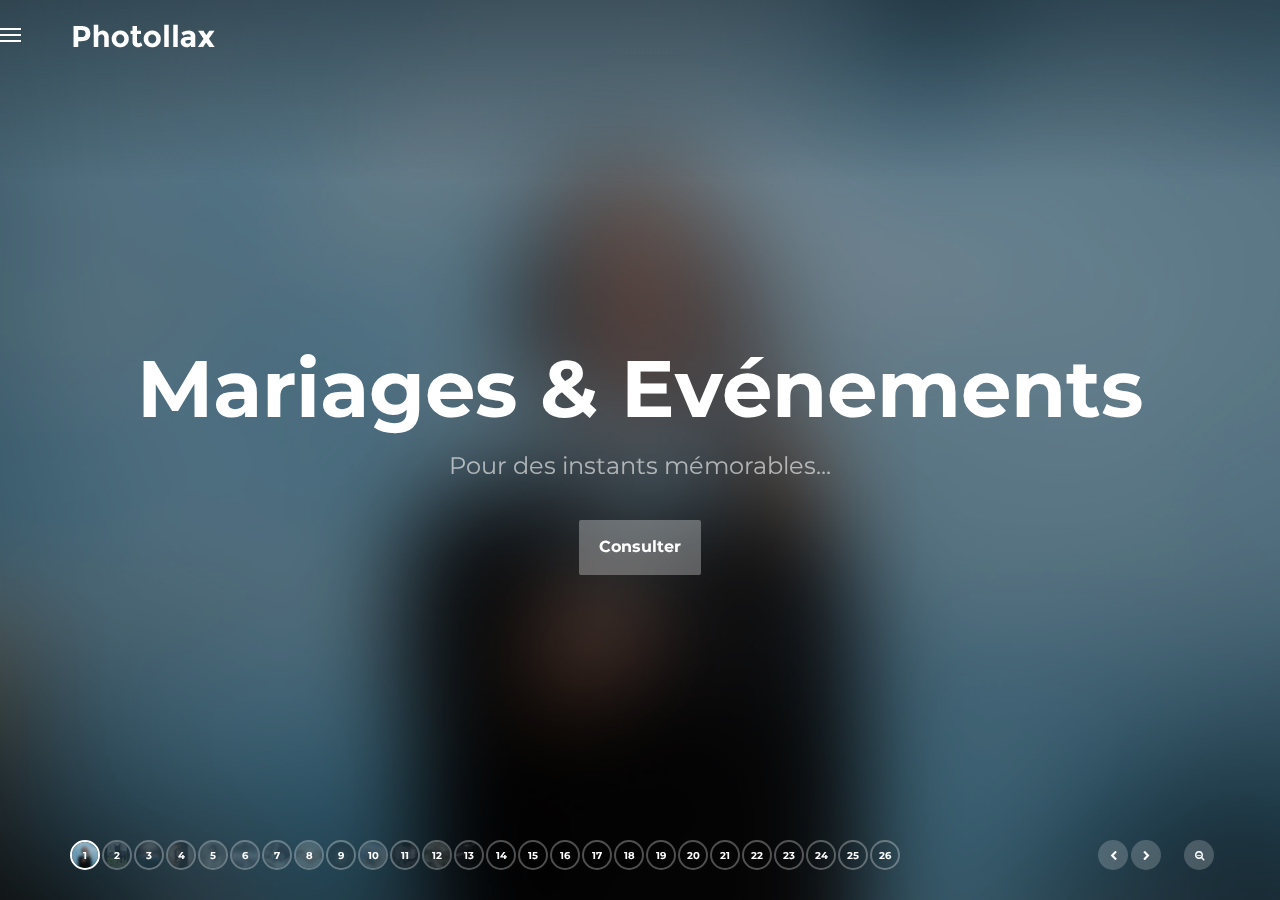
==== commit 6cedc931: "Create album1.html" ====
--- a/album1.html
+++ b/album1.html
@@ -14,7 +14,7 @@
     <link rel="stylesheet" href="assets/css/jquery.scrollbar.css" type="text/css">
     <link rel="stylesheet" href="assets/css/style.css" type="text/css">
 
-    <title>Album1</title>
+    <title>Mariages & Evénements</title>
 
 </head>
 
@@ -39,6 +39,12 @@
                 </a>
             </li>
             <li>
+                <a href="#collection">
+                    <i class="fa fa-briefcase"></i>
+                    <span>Collections</span>
+                </a>
+            </li>
+            <li>
                 <a href="#contact">
                     <i class="fa fa-envelope"></i>
                     <span>Contact</span>
@@ -85,9 +91,9 @@
             <div class="slide first" id="0" data-position-x="0" data-position-y="0" data-position-z="1" data-rotation="0">
                 <div class="main-title">
                     <div class="main-title-wrapper">
-                        <h1>Constance-Photographie</h1>
-                        <h2>Une photographe qui à l'oeil!</h2>
-                        <a href="#" class="btn btn-default next">Mon Travail</a>
+                        <h1>Mariages & Evénements</h1>
+                        <h2>Pour des instants mémorables...</h2>
+                        <a href="#" class="btn btn-default next">Consulter</a>
                     </div>
                 </div>
                 <div class="image" data-background="assets/img/0.jpg"></div>
@@ -864,6 +870,68 @@
                 <!--end section-wrapper-->
             </section>
             <!--end #services-->
+            
+            <section id="collection">
+                <div class="section-wrapper">
+                    <h2>Collections</h2>
+
+                    <p>
+                        Découvrez les différents albums de ma collection.
+                    </p>
+
+                    <div class="service">
+                        <div class="image">
+                            <div class="bg-transfer"><img src="assets/img/service-01.jpg" alt=""></div>
+                        </div>
+                        <div class="description">
+                            <h3>Collection Mariages et Evénements</h3>
+
+                            <p>Ici, vous trouverez l'album consacré aux mariages et événements.</p>
+                            
+                            <a href="album1.html">Consulter</a>
+                        </div>
+                    </div>
+                    <!--end album1-->
+                    <div class="service">
+                        <div class="image">
+                            <div class="bg-transfer"><img src="assets/img/service-02.jpg" alt=""></div>
+                        </div>
+                        <div class="description">
+                            <h3>Collection Nature et Paysages</h3>
+
+                            <p>Admirez notre environnement à travers mon album Nature et Paysages.</p>
+                            <a href="album2.html">Consulter</a>
+                        </div>
+                    </div>
+                    <!--end album2-->
+                    <div class="service">
+                        <div class="image">
+                            <div class="bg-transfer"><img src="assets/img/service-03.jpg" alt=""></div>
+                        </div>
+                        <div class="description">
+                            <h3>Collection Portraits</h3>
+
+                            <p>L'album de tous les portraits que j'ai réalisé.</p>
+                            <a href="album3.html">Consulter</a>
+                        </div>
+                    </div>
+                    <!--end album4-->
+                    <div class="service">
+                        <div class="image">
+                            <div class="bg-transfer"><img src="assets/img/service-03.jpg" alt=""></div>
+                        </div>
+                        <div class="description">
+                            <h3>Collection Inspiration</h3>
+
+                            <p>Retrouvez ici mon album de photos créatives.</p>
+                            <a href="album4.html">Consulter</a>
+                        </div>
+                    </div>
+                    <!--end album3-->
+                </div>
+                <!--end section-wrapper-->
+            </section>
+            <!--end #collection-->
 
             
 
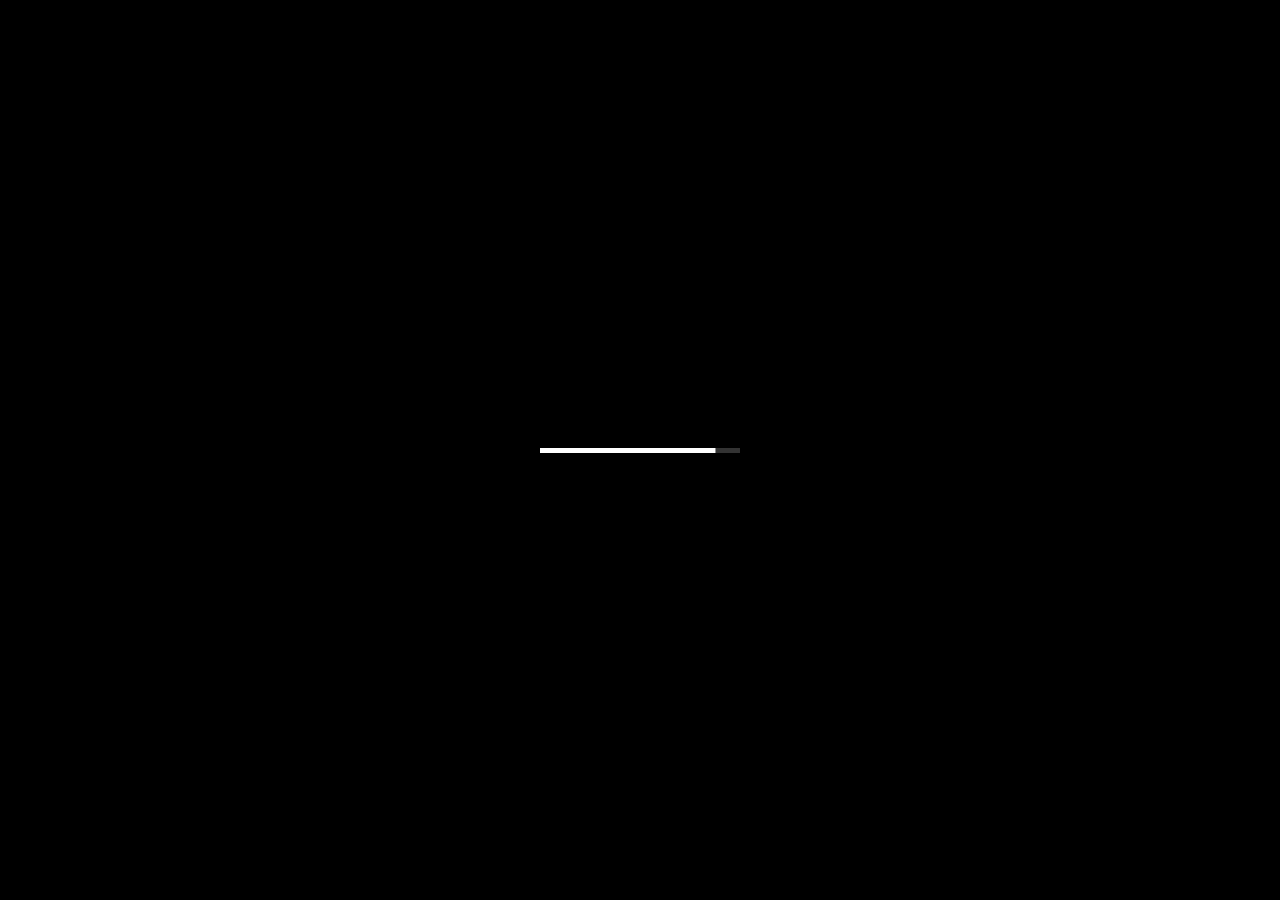
==== commit 774c7b88: "Update album1.html" ====
--- a/album1.html
+++ b/album1.html
@@ -93,7 +93,10 @@
                     <div class="main-title-wrapper">
                         <h1>Mariages & Evénements</h1>
                         <h2>Pour des instants mémorables...</h2>
-                        <a href="#" class="btn btn-default next">Consulter</a>
+                        <a href="#" class="btn btn-default next">Accueil</a>
+                        <a href="album2.html" class="btn btn-default next">Album2</a>
+                        <a href="album3.html" class="btn btn-default next">Album3</a>
+                        <a href="album4.html" class="btn btn-default next">Album4</a>
                     </div>
                 </div>
                 <div class="image" data-background="assets/img/0.jpg"></div>
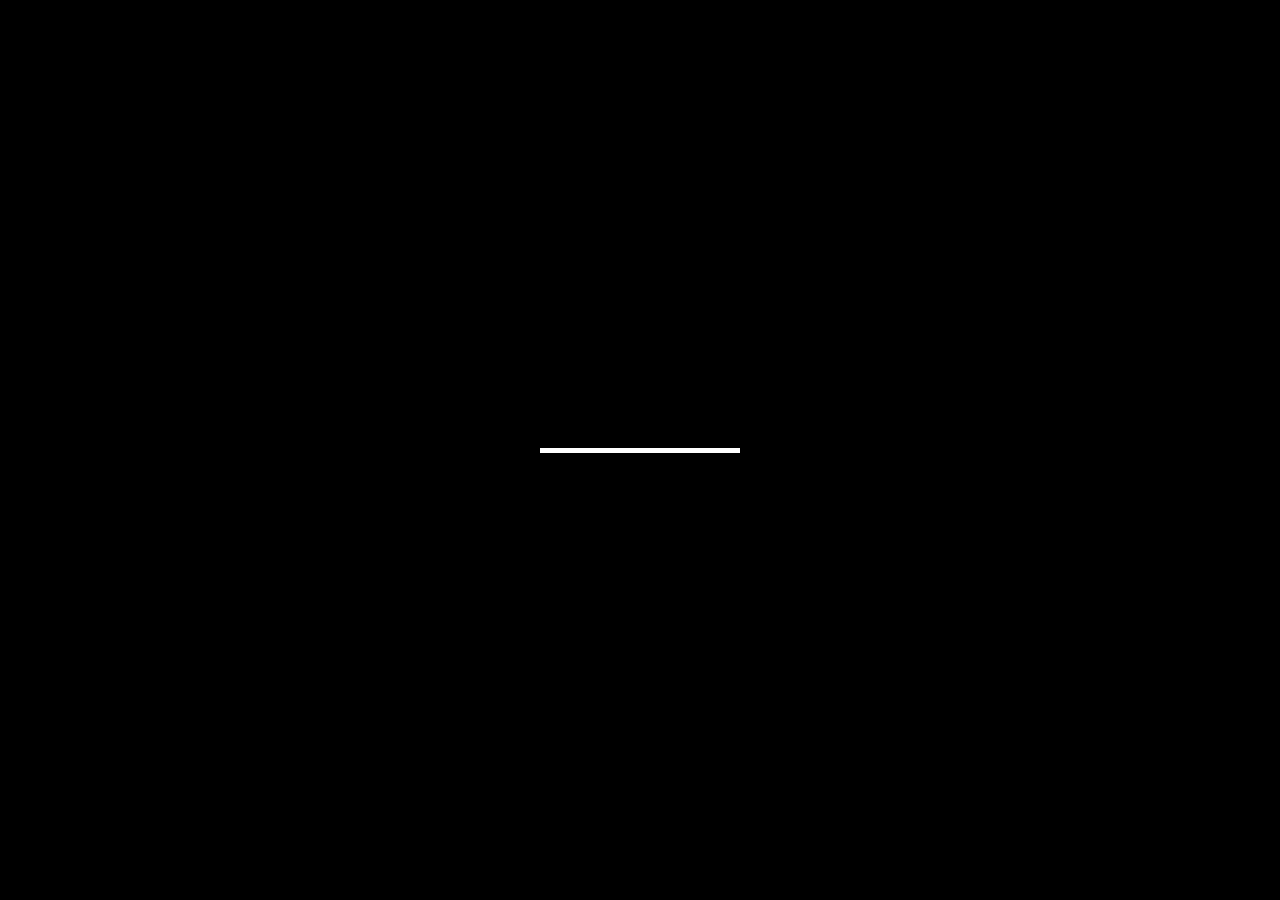
==== commit a9ab3fe2: "Update album1.html" ====
--- a/album1.html
+++ b/album1.html
@@ -93,7 +93,7 @@
                     <div class="main-title-wrapper">
                         <h1>Mariages & Evénements</h1>
                         <h2>Pour des instants mémorables...</h2>
-                        <a href="#" class="btn btn-default next">Accueil</a>
+                        <a href="index.html" class="btn btn-default next">Accueil</a>
                         <a href="album2.html" class="btn btn-default next">Album2</a>
                         <a href="album3.html" class="btn btn-default next">Album3</a>
                         <a href="album4.html" class="btn btn-default next">Album4</a>
